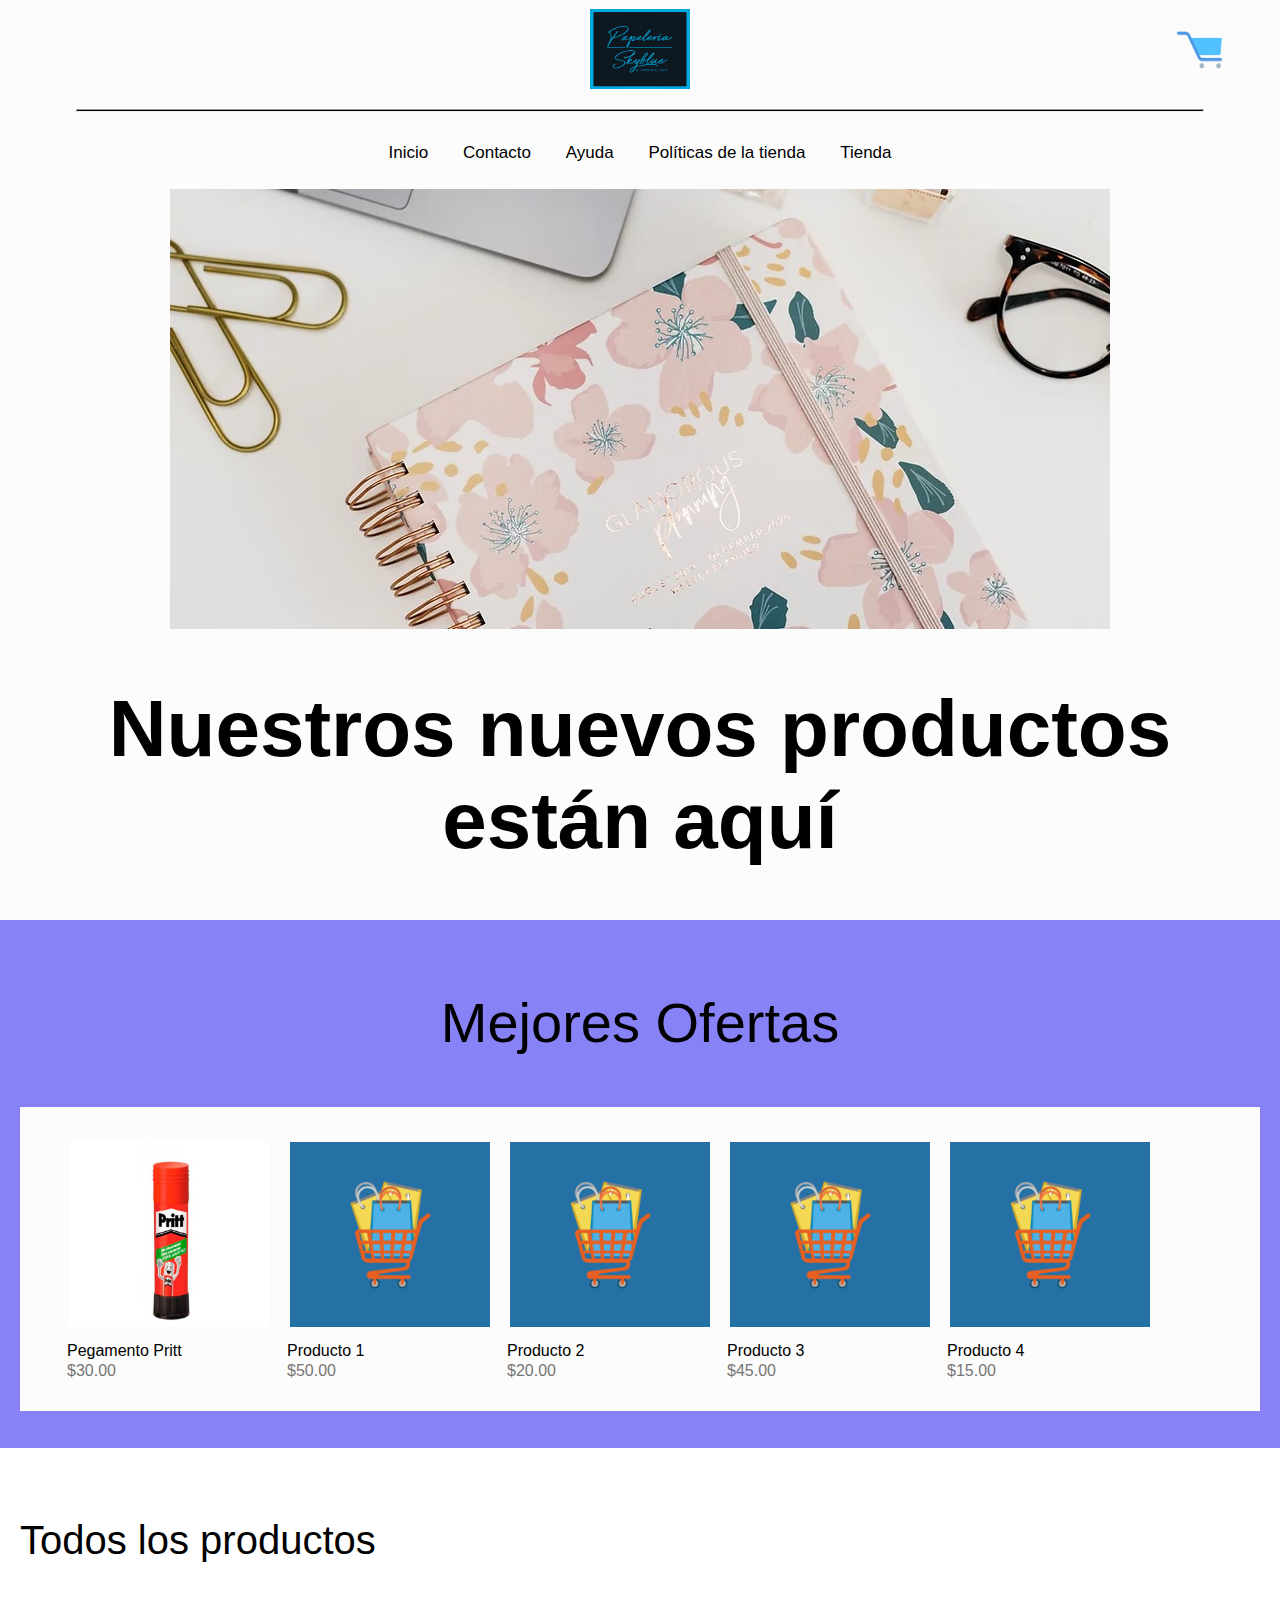
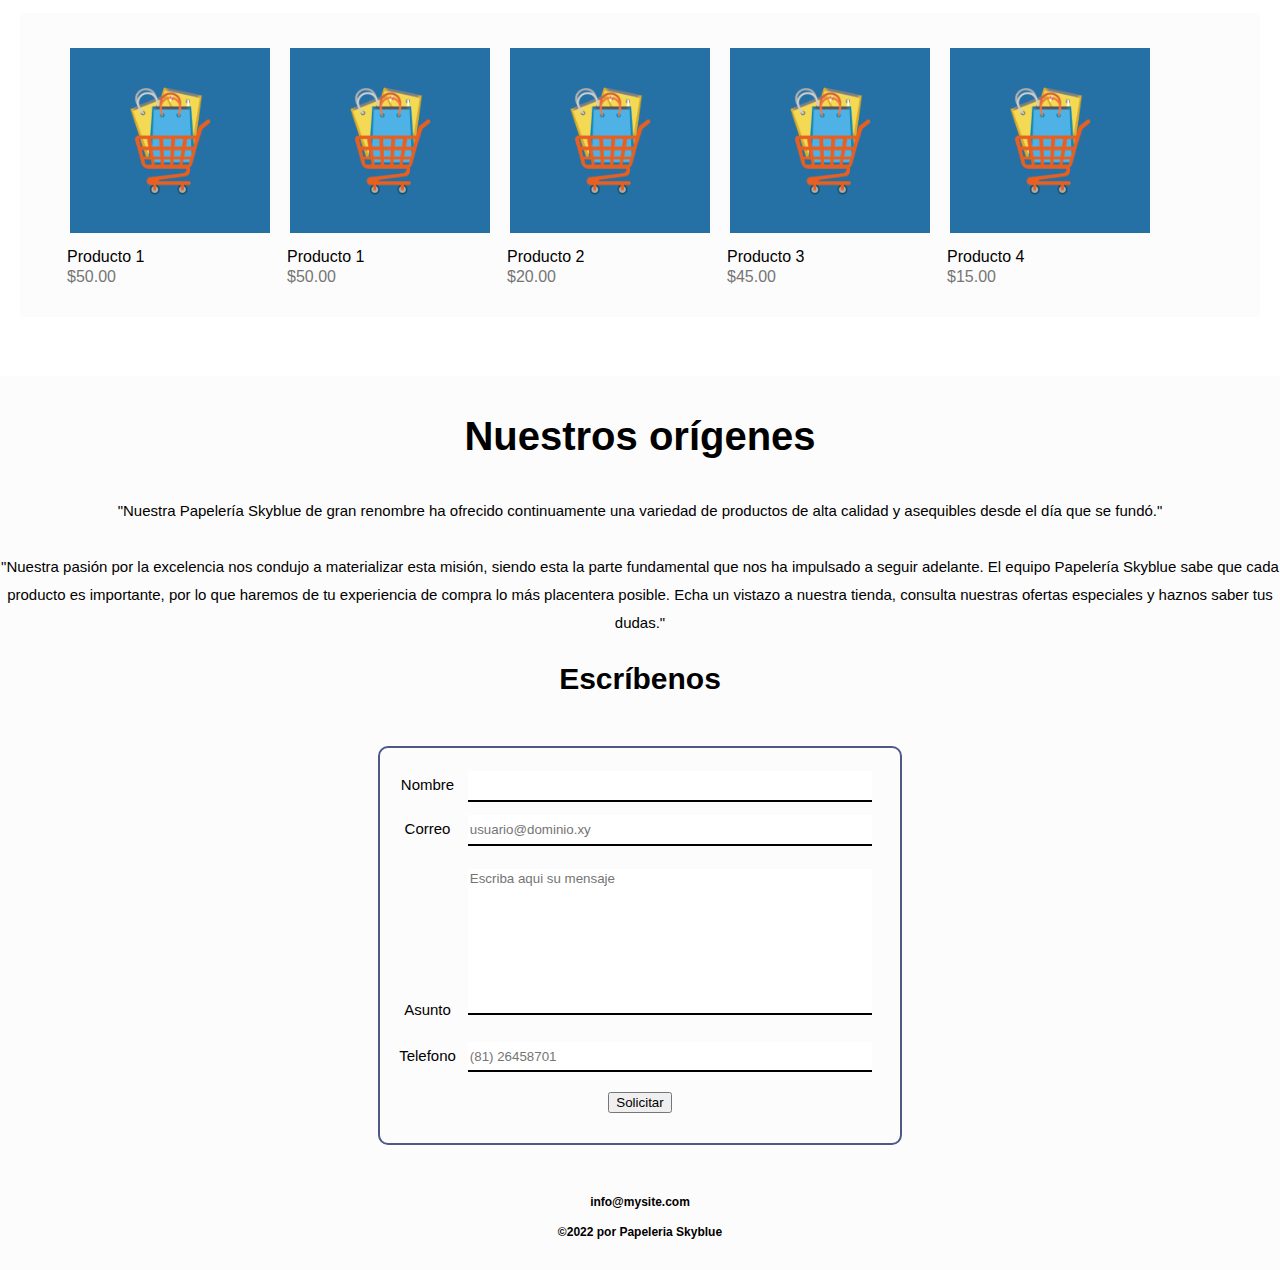
==== Evidencia1/evidencia1.html @ 758c84f1 "prueba articulos" ====
<!DOCTYPE html>
<html lang="en">

<head>
    <meta charset="UTF-8">
    <meta http-equiv="X-UA-Compatible" content="IE=edge">
    <meta name="viewport" content="width=device-width, initial-scale=1.0">
    <title>Inicio | Papelería Skyblue</title>
    <link rel="stylesheet" href="detalles.css">
    <link rel="stylesheet" href="contacto.css">
    <link rel="stylesheet" href="https://cdnjs.cloudflare.com/ajax/libs/font-awesome/4.7.0/css/font-awesome.min.css">
</head>

<body>
    <header id="encabezado">

        <div class="logo">
            <div class="carrito_Item">

            </div>
            <div class="carrito_Item">
                <a href="evidencia1.html">
                    <img class="log" src="images/logo-Papeleria4.jpg" style="width: 100px;
                    height: 80px;
                    object-fit: contain;
                    object-position: center center;" alt="logo">
                </a>
            </div>

            <div class="carrito_Item" style="height: 60px; width: 50px;">
                <img src="images/carrito-de-compras.png" width="45" height="51.83" alt="compra">
            </div>
        </div>

        <div class="division">
            <hr>
        </div>

        <div class="nave_1" id="myTopnav">
            <a href="evidencia1.html">Inicio</a>
            <a href="contacto.html">Contacto</a>
            <a href="#Ayuda">Ayuda</a>
            <a href="#Politicas">Políticas de la tienda</a>
            <a href="#Tienda">Tienda</a>
            <a href="javascript:void(0);" class="icon" onclick="myFunction()"><i class="fa fa-bars"></i></a>
        </div>
        <script>
            function myFunction() {
                var x = document.getElementById("myTopnav");
                if (x.className === "nave_1") {
                    x.className += " responsive";
                } else {
                    x.className = "nave_1"
                }
            }
        </script>
    </header>

    <div class="bienvenida">
        <img src="images/bienvenida.jpg">
    </div>
    <article>
        <div class="bienvenidatext">
            <h1>Nuestros nuevos productos están aquí</h1>
        </div>
    </article>

    <div class="cartas-carrusel">
        <div class="titulo-best-seller">
            <h2 class="font_0" style="font-size: 56px; text-align: center;">
                <span style="font-size: 56px;"> Mejores Ofertas</span>
            </h2>
        </div>
        <section class="slider">
            <div class="contenedor">
                <ul id="autoWidth" class="cs-hidden">
                    <li class="item-a">
                        <div class="box">
                            <div class="slide-img">
                                <a href="#">
                                    <img src="images/Imagen-prueba1.jpg" alt="1">
                                </a>
                            </div>

                            <div class="detalles-box">
                                <a href="#">
                                    <div class="tipo">
                                        <span>
                                            Pegamento Pritt
                                        </span>
                                    </div>
                                    <div class="precio">$30.00</div>
                                </a>
                            </div>
                        </div>
                    </li>
                    <li class="item-b">
                        <div class="box">
                            <div class="slide-img">
                                <a href="#">
                                    <img src="images/Imagen-prueba.jpg" alt="1">
                                </a>
                            </div>

                            <div class="detalles-box">
                                <a href="#">
                                    <div class="tipo">
                                        <span>
                                            Producto 1
                                        </span>
                                    </div>
                                    <div class="precio">$50.00</div>
                                </a>
                            </div>
                        </div>
                    </li>
                    <li class="item-c">
                        <div class="box">
                            <div class="slide-img">
                                <a href="#">
                                    <img src="images/Imagen-prueba.jpg" alt="2">
                                </a>
                            </div>

                            <div class="detalles-box">
                                <a href="#">
                                    <div class="tipo">
                                        <span>
                                            Producto 2
                                        </span>
                                    </div>
                                    <div class="precio">$20.00</div>
                                </a>
                            </div>
                        </div>
                    </li>
                    <li class="item-d">
                        <div class="box">
                            <div class="slide-img">
                                <a href="#">
                                    <img src="images/Imagen-prueba.jpg" alt="3">
                                </a>
                            </div>

                            <div class="detalles-box">
                                <a href="#">
                                    <div class="tipo">
                                        <span>
                                            Producto 3
                                        </span>
                                    </div>
                                    <div class="precio">$45.00</div>
                                </a>
                            </div>
                        </div>
                    </li>
                    <li class="item-f">
                        <div class="box">
                            <div class="slide-img">
                                <a href="#">
                                    <img src="images/Imagen-prueba.jpg" alt="4">
                                </a>
                            </div>

                            <div class="detalles-box">
                                <a href="#">
                                    <div class="tipo">
                                        <span>
                                            Producto 4
                                        </span>
                                    </div>
                                    <div class="precio">$15.00</div>
                                </a>
                            </div>
                        </div>
                    </li>
                </ul>
            </div>
        </section>
    </div>

    <div class="cartas-carrusel2">
        <div class="todos-productos">
            <h5 class="font_0" style="font-size: 40px; text-align: left;">
                <span style="font-size: 40px;"> Todos los productos</span>
            </h5>
        </div>
        <section class="slider">
            <div class="contenedor">
                <ul id="autoWidth" class="cs-hidden">
                    <li class="item-a">
                        <div class="box">
                            <div class="slide-img">
                                <a href="#">
                                    <img src="images/Imagen-prueba.jpg" alt="1">
                                </a>
                            </div>

                            <div class="detalles-box">
                                <a href="#">
                                    <div class="tipo">
                                        <span>
                                            Producto 1
                                        </span>
                                    </div>
                                    <div class="precio">$50.00</div>
                                </a>
                            </div>
                        </div>
                    </li>
                    <li class="item-b">
                        <div class="box">
                            <div class="slide-img">
                                <a href="#">
                                    <img src="images/Imagen-prueba.jpg" alt="1">
                                </a>
                            </div>

                            <div class="detalles-box">
                                <a href="#">
                                    <div class="tipo">
                                        <span>
                                            Producto 1
                                        </span>
                                    </div>
                                    <div class="precio">$50.00</div>
                                </a>
                            </div>
                        </div>
                    </li>
                    <li class="item-c">
                        <div class="box">
                            <div class="slide-img">
                                <a href="#">
                                    <img src="images/Imagen-prueba.jpg" alt="2">
                                </a>
                            </div>

                            <div class="detalles-box">
                                <a href="#">
                                    <div class="tipo">
                                        <span>
                                            Producto 2
                                        </span>
                                    </div>
                                    <div class="precio">$20.00</div>
                                </a>
                            </div>
                        </div>
                    </li>
                    <li class="item-d">
                        <div class="box">
                            <div class="slide-img">
                                <a href="#">
                                    <img src="images/Imagen-prueba.jpg" alt="3">
                                </a>
                            </div>

                            <div class="detalles-box">
                                <a href="#">
                                    <div class="tipo">
                                        <span>
                                            Producto 3
                                        </span>
                                    </div>
                                    <div class="precio">$45.00</div>
                                </a>
                            </div>
                        </div>
                    </li>
                    <li class="item-f">
                        <div class="box">
                            <div class="slide-img">
                                <a href="#">
                                    <img src="images/Imagen-prueba.jpg" alt="4">
                                </a>
                            </div>

                            <div class="detalles-box">
                                <a href="#">
                                    <div class="tipo">
                                        <span>
                                            Producto 4
                                        </span>
                                    </div>
                                    <div class="precio">$15.00</div>
                                </a>
                            </div>
                        </div>
                    </li>
                </ul>
            </div>
        </section>
    </div>





    <h2 class="font_4" style="text-align:center; line-height:1.35em; font-size:40px;">
        <span class="color_15">Nuestros orígenes</span>
    </h2>

    <p class="font_9" style="text-align:center; line-height:1.875em; font-size:15px;">
        <span class="color_15">
            "Nuestra Papelería Skyblue de gran renombre ha ofrecido continuamente una variedad de productos de alta calidad y asequibles desde el día que se fundó."
            <br>
            <br>
            "Nuestra pasión por la excelencia nos condujo a materializar esta misión, siendo esta la parte fundamental que nos ha impulsado a seguir adelante. El equipo Papelería Skyblue sabe que cada producto es importante, por lo que haremos de tu experiencia de compra lo más placentera posible. Echa un vistazo a nuestra tienda, consulta nuestras ofertas especiales y haznos saber tus dudas."
        </span>
    </p>

    
    
    
    
    <h2 class="sobrenombre">Escríbenos</h2>


    <form class="form">
    
        <div>
            <label for="nombre">Nombre</label>
            <input type="text" name="nombre" id="nombre" required class="form_input">
        </div>
        <div>
            <label for="email">Correo</label>
            <input type="email" name="mail" id="mail" placeholder="usuario@dominio.xy" required class="form_input">
        </div>
        <div class="textarea">
            <label for="asunto">Asunto</label>
            <textarea class="form_input"  placeholder="Escriba aqui su mensaje" maxlength="200"></textarea >
        </div>
        <div>
            <label for="telefono">Telefono</label>     
            <input type="telefono" placeholder="(81) 26458701" class="form_input">           
        </div>
        <input type="submit" value="Solicitar" >

    </form>

    <footer>
        <div class="correo">
            <h4>info@mysite.com</h4>
        </div>
        <div class="derechos">
            <h4> &copy2022 por Papeleria Skyblue</h4>
        </div>
    </footer>

</body>
</html>
---- Evidencia1/detalles.css ----
body {
    font-size: 10px;
    font-family: Arial, Helvetica, sans-serif;

    margin: 0;
    padding: 0;
    background-color: #fdfcfc;
}

/* .logo hace que la imagen del logo de la empresa y que la imagen del carrito de compras se
posicionen de manera correcta en el centro y a la izquierda del menú */

.logo {
    display: grid;
    grid-template-columns: auto auto auto;
    justify-content: space-between;

    padding: 29px;
    margin-top: -31px;
    margin-bottom: -27px;
}

/* ajusta el tamaño para la apariencia del carrito*/
.carrito_Item {
    border: solid 2px transparent;
    min-width: 100px;
    min-height: 100px;
    max-width: 100px;
    max-height: 100px;

    display: flex;
    justify-content: center;
    align-items: center;
}

/* regula el tamaño del hr y su color*/
hr {
    height: 1px;
    width: 88%;
    background-color: black;

}

/* Alinea el menú para que esté centrada*/
.nave_1 {
    text-align: center;
    padding: 12px;
}

nav {
    height: 10px;
    text-align: center;
}

nav ul {
    list-style: none;
    display: inline-block;
    padding: 18px;
}

ul {
    list-style: none;
}

li {
    float: left;
    font-size: 16px;
}

.nave_1 {
    overflow: hidden;
}

.nave_1 a {
    display: inline-block;
    padding: 14px 16px;
    color: #000000;
    text-decoration: none;
    font-size: 17px;
    text-align: center;
}

/*Evita que el icono de menú se visualice*/
.nave_1 .icon {
    display: none;
}

/*Ayuda a que cuando llega a un determinado ancho de página, desaparezca todo lo del menú menos "Inicio" y aparezca
las barras del menú*/
@media screen and (max-width: 600px) {
    .nave_1 a:not(:first-child) {
        display: none;
    }

    .nave_1 a.icon {
        float: right;
        display: block;
    }
}

/*Esto hace lo contrario, evita que desaparezca todo el menú y solo se visualice las barras del menú desplegable*/
@media screen and (max-width: 600px) {
    .nave_1.responsive {
        position: relative;
    }

    .nave_1.responsive .icon {
        position: absolute;
        right: 0;
        top: 0;
    }

    .nave_1.responsive a {
        float: none;
        display: block;
        text-align: left;
    }
}

/*Permite que la imagen de bienvendia se centre de manera correcta */
.bienvenida {
    display: flex;
    justify-content: center;
}

/*Alinea el texto de bienvenida en el centro a su vez cambia el tamaño de este*/
.bienvenidatext {
    text-align: center;
    font-size: 40px;
}

/* Slider o carrusel del cartas para el Best Sellers */

.cartas-carrusel {
    background-color: rgb(135,130,246);
    padding: 20px;
    height: 30.5rem;
}

.cartas-carrusel2 {
    background-color: rgb(255, 255, 255);
    padding: 20px;
    height: 30.5rem;
}

.titulo-best-seller {
    height: auto;
}

.titulo-best-seller {
    width: 850px;
    height: 67px;
}

.todos-productos {
    margin: 50px 0px 50px;
}

.titulo-best-seller {
    position: relative;
    margin: 50px 0px 50px calc((100% - 980px) * 0.5);
    left: 65px;
    grid-area: 1 / 1 / 2 / 2;
    justify-self: start;
    align-self: start;
}

.titulo-best-seller {
    word-wrap: break-word;
    overflow-wrap: break-word;
    text-align: start;
    pointer-events: none;
    min-height: var(--min-height);
    min-width: var(--min-width);
}

.font_0 {
    margin: 0;
}

.font_0 {
    font: var(--font_0);
    color: rgb(var(--color_15));
    letter-spacing: 0em;
}

.slider {
    background-color: #fdfcfc;
    height: 19rem;
}

#autoWidth {
    display: -webkit-inline-box;
}

.box a {
    text-decoration: none;
}

.box{
    margin: auto;
    width: 220px;
    height: 300px;
    overflow: hidden;
}

.slide-img {
    height: auto;
    margin: 10px;
    margin-top: 25px;
}

.slide-img img{
    width: 100%;
    height: 185px;
    object-fit: cover;
}

.detalles-box {
    width: 100%;
    display: block;
    justify-content: left;
    align-items: center;
    padding: 0px 7px;
}

.tipo {
    font: normal normal normal 16px/20px avenir-lt-w01_35-light1475496,avenir-lt-w05_35-light,sans-serif;
    color: #000000;
}

.precio {
    --gallery_priceColor: #757575;
    --gallery_priceFontStyle: normal normal normal 13px/1.75em questrial,sans-serif;
    font: normal normal normal 16px/20px avenir-lt-w01_35-light1475496,avenir-lt-w05_35-light,sans-serif;
    color: #757575;
}
---- Evidencia1/contacto.css ----
body {
    margin: 0;
    padding: 0;
    font-size: 10px;
    font-family: Arial,Helvetica,sans-serif;


}

/* .logo hace que la imagen del logo de la empresa y que la imagen del carrito de compras se
posicionen de manera correcta en el centro y a la izquierda del menú */

.logo {
    display: grid;
    grid-template-columns: auto auto auto;
    justify-content: space-between;
    
    padding: 29px;
    margin-top: -31px;
    margin-bottom: -27px;
}

/* ajusta el tamaño para la apariencia del carrito*/
.carrito_Item{
    border: solid 2px transparent;
    min-width: 100px;
    min-height: 100px;
    max-width: 100px;
    max-height: 100px;

    display: flex;
    justify-content: center;
    align-items: center;
}
/* regula el tamaño del hr y su color*/
hr {
    height: 1px;
    width: 88%;
    background-color: black;

}

/* Alinea el menú para que esté centrada*/
.nave_1 {
    text-align: center;
    padding: 12px;
}

nav {
    height: 10px;
    text-align: center;
}

nav ul{
        list-style: none;
        display: inline-block;
        padding:18px;
     }

ul {
    list-style: none;
}

li {
    float: left;
    font-size: 16px;
}

.nave_1 {
    overflow: hidden;
}

.nave_1 a {
    display: inline-block;
    padding: 14px 16px;
    color: #000000;
    text-decoration: none;
    font-size: 17px;
    text-align: center;
}

/*Evita que el icono de menú se visualice*/
.nave_1 .icon {
    display: none;
}

/*Ayuda a que cuando llega a un determinado ancho de página, desaparezca todo lo del menú menos "Inicio" y aparezca
las barras del menú*/
@media screen and (max-width: 600px) {
    .nave_1 a:not(:first-child) {display: none;}
    .nave_1 a.icon {
        float: right;
        display: block;
    }
}

/*Esto hace lo contrario, evita que desaparezca todo el menú y solo se visualice las barras del menú desplegable*/
@media  screen and (max-width: 600px) {
    .nave_1.responsive {position: relative;}
    .nave_1.responsive .icon {
        position: absolute;
        right: 0;
        top: 0;
    }
    .nave_1.responsive a{
        float: none;
        display: block;
        text-align: left;
    }
}

/* Sobrenombre (ESCRIBENOS)*/

.sobrenombre{
    text-align: center;
    font-size: 30px;
}




/* FORMULARIO */


form {
    margin: 50px auto;
    max-width: 500px;
    padding: 1em;
    border: 2px solid rgb(79, 88, 136);
    border-radius: 1em;

  }








label {
    font-size: 1.5em;
    display: inline-block;
    padding: 0;
    width: 15%;
    text-align: center;
    
}

.form_input{
    margin-top: 1em;
    height: 2em;
    border: none;
    border-bottom: #000000 2px solid;
    width: 80%;
}

.textarea{
    margin: 1em auto;

   
}


.textarea textarea{
    resize: none;
    min-height: 140px;  
    font-family: 'Roboto', sans-serif;
}



input[type=submit]{

    margin: 20px auto;
    display: block;

}

input[type=submit]:hover{

    background: #1a1557;
    outline: #1a1557 1px solid;
    color: white;
    

}



footer div{
    text-align: center;
    font-size: 1.2em;

}
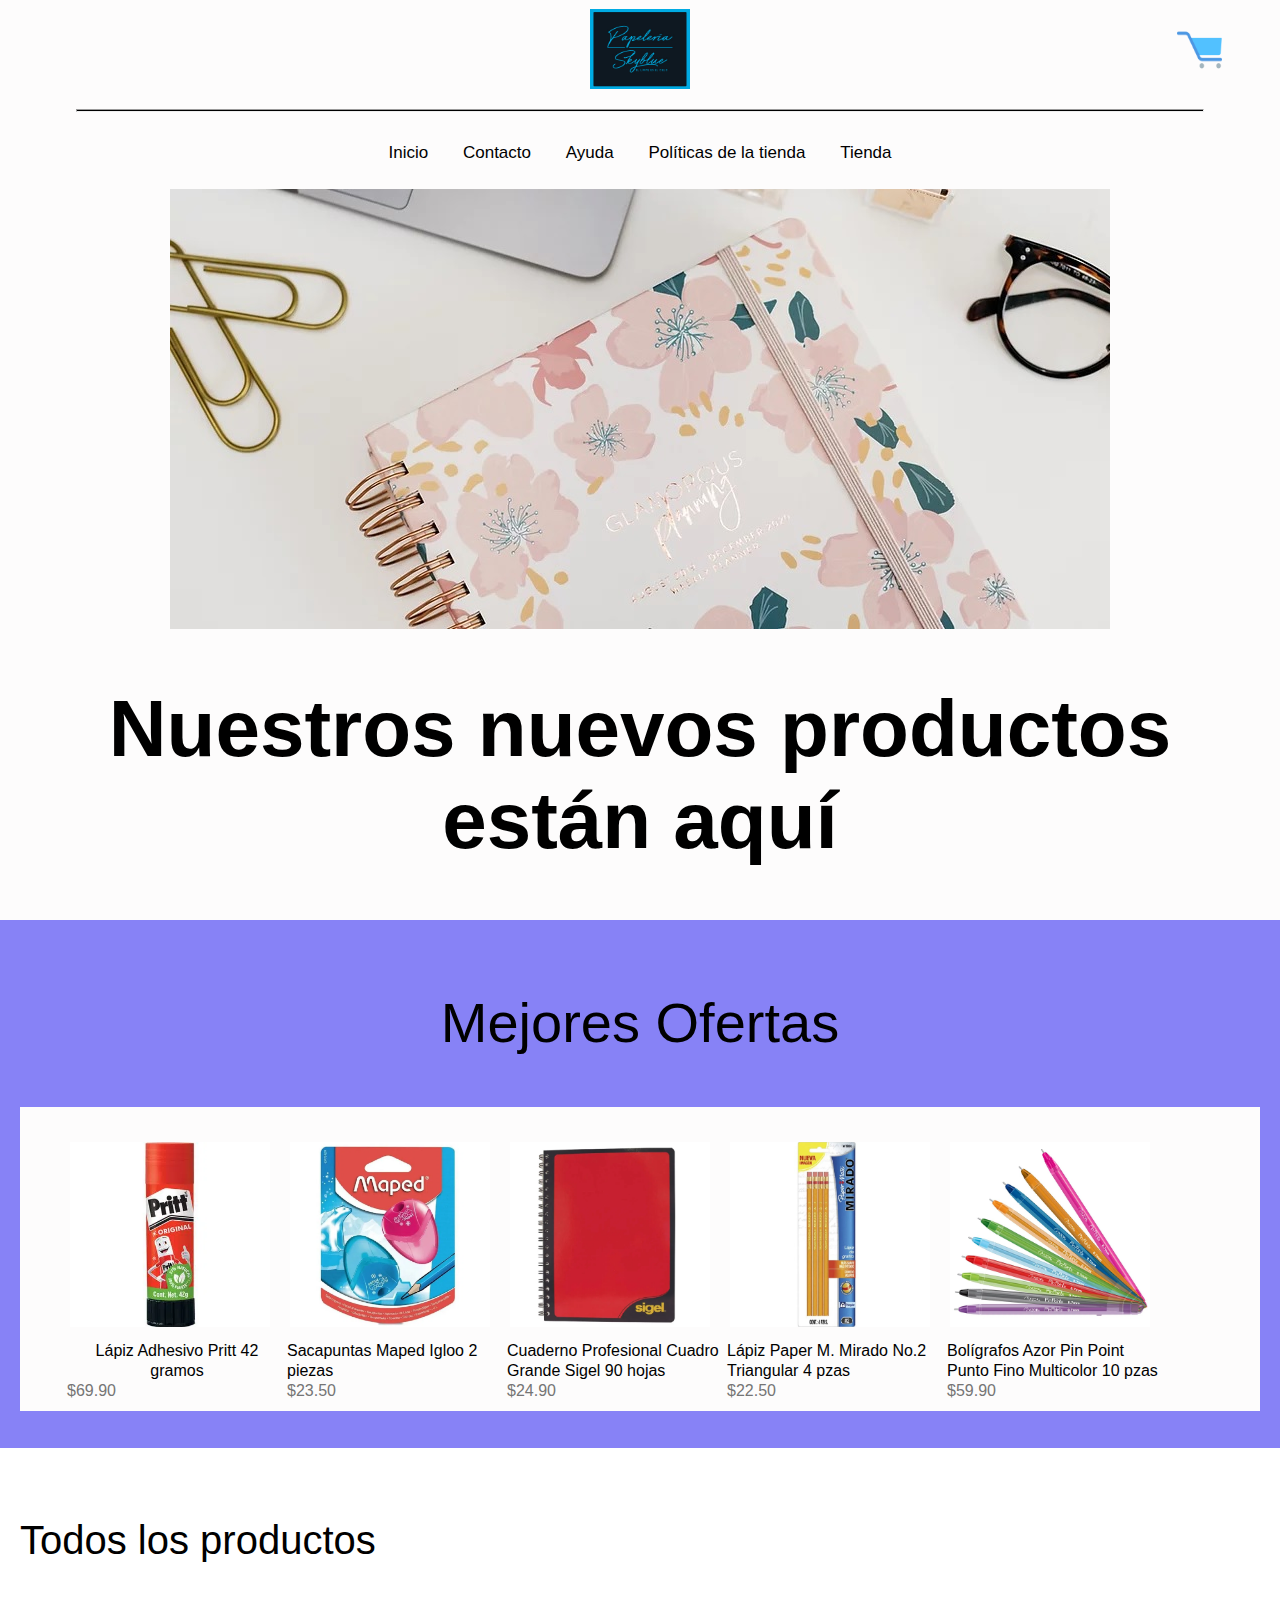
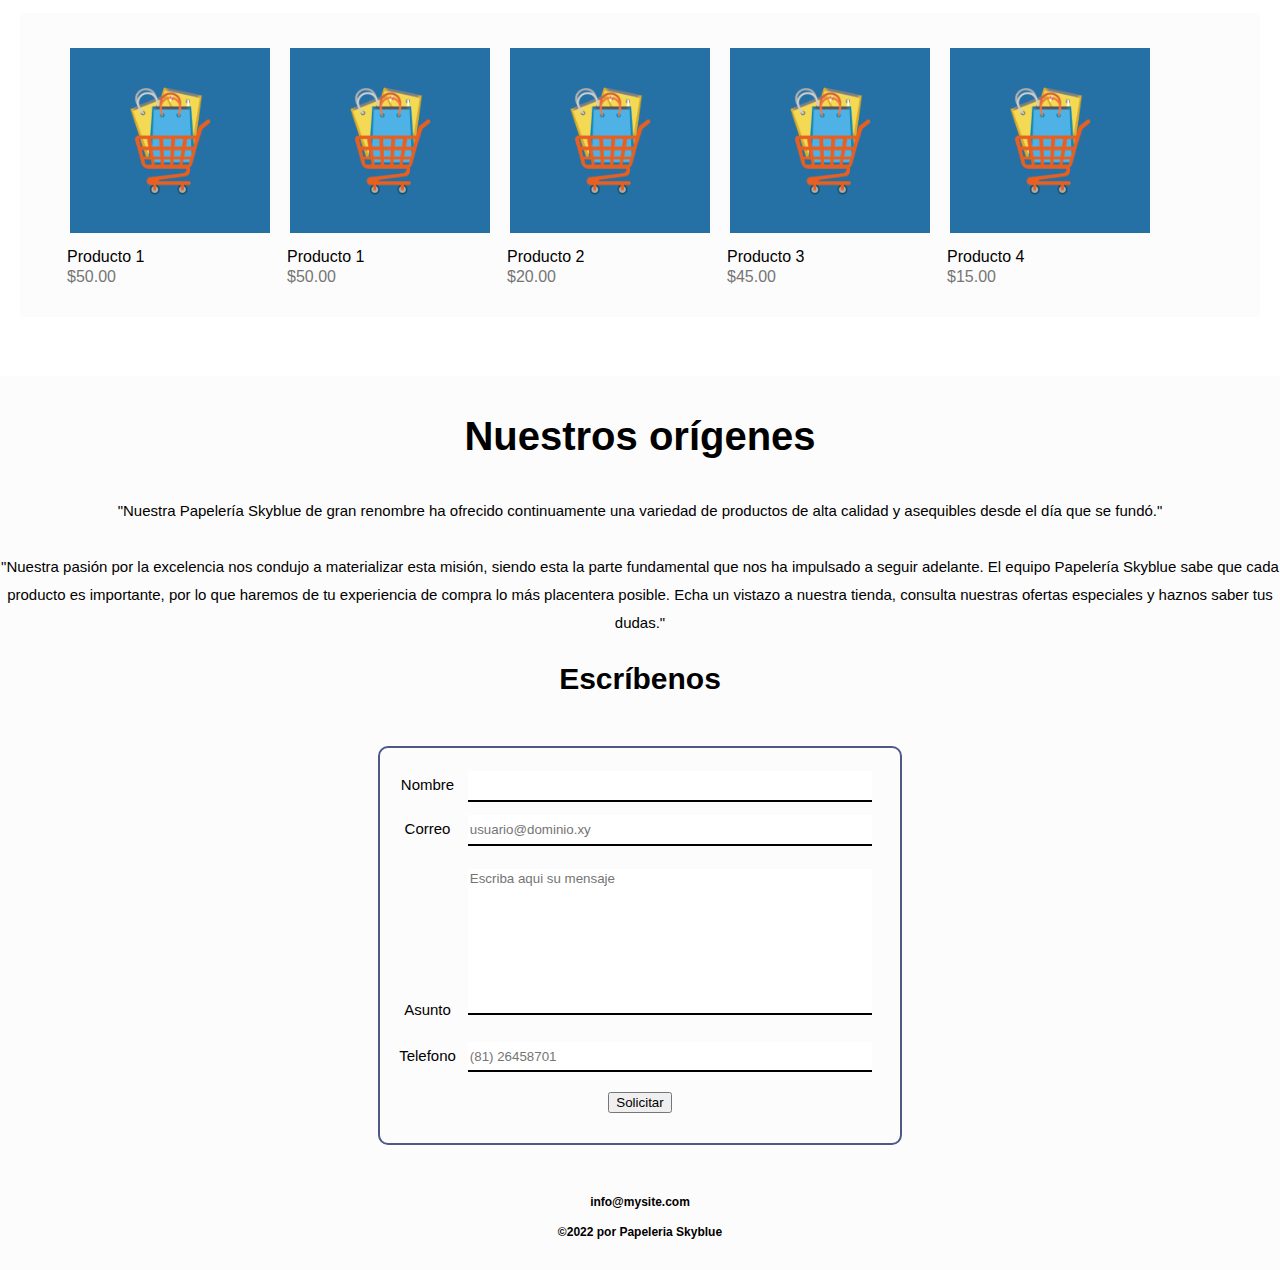
==== commit 69827702: "Insertacion de productos" ====
--- a/Evidencia1/evidencia1.html
+++ b/Evidencia1/evidencia1.html
@@ -86,10 +86,12 @@
                                 <a href="#">
                                     <div class="tipo">
                                         <span>
-                                            Pegamento Pritt
-                                        </span>
-                                    </div>
-                                    <div class="precio">$30.00</div>
+                                            <center>
+                                                Lápiz Adhesivo Pritt 42 gramos
+                                            </center>
+                                        </span>
+                                    </div>
+                                    <div class="precio">$69.90</div>
                                 </a>
                             </div>
                         </div>
@@ -98,18 +100,18 @@
                         <div class="box">
                             <div class="slide-img">
                                 <a href="#">
-                                    <img src="images/Imagen-prueba.jpg" alt="1">
-                                </a>
-                            </div>
-
-                            <div class="detalles-box">
-                                <a href="#">
-                                    <div class="tipo">
-                                        <span>
-                                            Producto 1
-                                        </span>
-                                    </div>
-                                    <div class="precio">$50.00</div>
+                                    <img src="images/Imagen-prueba2.jpg" alt="1">
+                                </a>
+                            </div>
+
+                            <div class="detalles-box">
+                                <a href="#">
+                                    <div class="tipo">
+                                        <span>
+                                            Sacapuntas Maped Igloo 2 piezas 
+                                        </span>
+                                    </div>
+                                    <div class="precio">$23.50</div>
                                 </a>
                             </div>
                         </div>
@@ -118,18 +120,18 @@
                         <div class="box">
                             <div class="slide-img">
                                 <a href="#">
-                                    <img src="images/Imagen-prueba.jpg" alt="2">
-                                </a>
-                            </div>
-
-                            <div class="detalles-box">
-                                <a href="#">
-                                    <div class="tipo">
-                                        <span>
-                                            Producto 2
-                                        </span>
-                                    </div>
-                                    <div class="precio">$20.00</div>
+                                    <img src="images/Imagen-prueba3.jpg" alt="2">
+                                </a>
+                            </div>
+
+                            <div class="detalles-box">
+                                <a href="#">
+                                    <div class="tipo">
+                                        <span>
+                                            Cuaderno Profesional Cuadro Grande Sigel 90 hojas
+                                        </span>
+                                    </div>
+                                    <div class="precio">$24.90</div>
                                 </a>
                             </div>
                         </div>
@@ -138,18 +140,18 @@
                         <div class="box">
                             <div class="slide-img">
                                 <a href="#">
-                                    <img src="images/Imagen-prueba.jpg" alt="3">
-                                </a>
-                            </div>
-
-                            <div class="detalles-box">
-                                <a href="#">
-                                    <div class="tipo">
-                                        <span>
-                                            Producto 3
-                                        </span>
-                                    </div>
-                                    <div class="precio">$45.00</div>
+                                    <img src="images/Imagen-prueba4.jpg" alt="3">
+                                </a>
+                            </div>
+
+                            <div class="detalles-box">
+                                <a href="#">
+                                    <div class="tipo">
+                                        <span>
+                                            Lápiz Paper M. Mirado No.2 Triangular 4 pzas
+                                        </span>
+                                    </div>
+                                    <div class="precio">$22.50</div>
                                 </a>
                             </div>
                         </div>
@@ -158,18 +160,18 @@
                         <div class="box">
                             <div class="slide-img">
                                 <a href="#">
-                                    <img src="images/Imagen-prueba.jpg" alt="4">
-                                </a>
-                            </div>
-
-                            <div class="detalles-box">
-                                <a href="#">
-                                    <div class="tipo">
-                                        <span>
-                                            Producto 4
-                                        </span>
-                                    </div>
-                                    <div class="precio">$15.00</div>
+                                    <img src="images/Imagen-prueba5.jpg" alt="4">
+                                </a>
+                            </div>
+
+                            <div class="detalles-box">
+                                <a href="#">
+                                    <div class="tipo">
+                                        <span>
+                                            Bolígrafos Azor Pin Point Punto Fino Multicolor 10 pzas
+                                        </span>
+                                    </div>
+                                    <div class="precio">$59.90</div>
                                 </a>
                             </div>
                         </div>
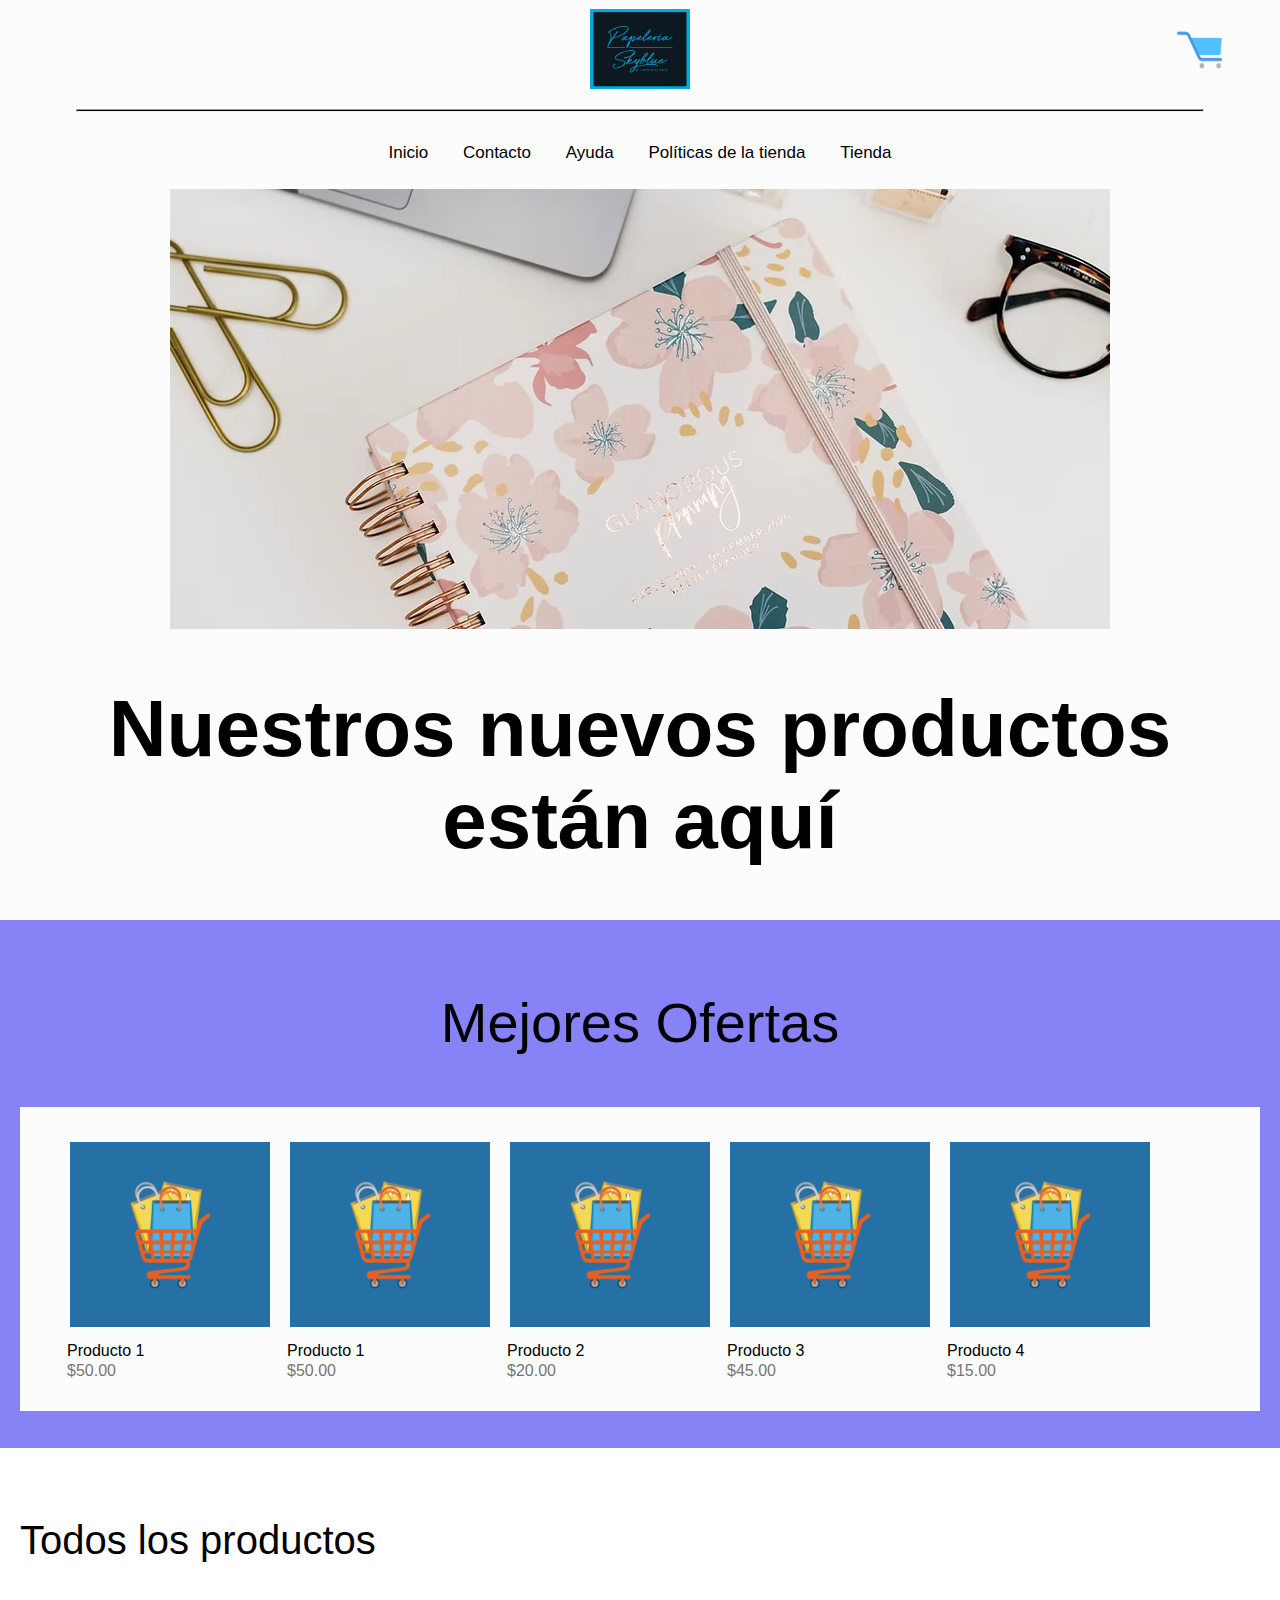
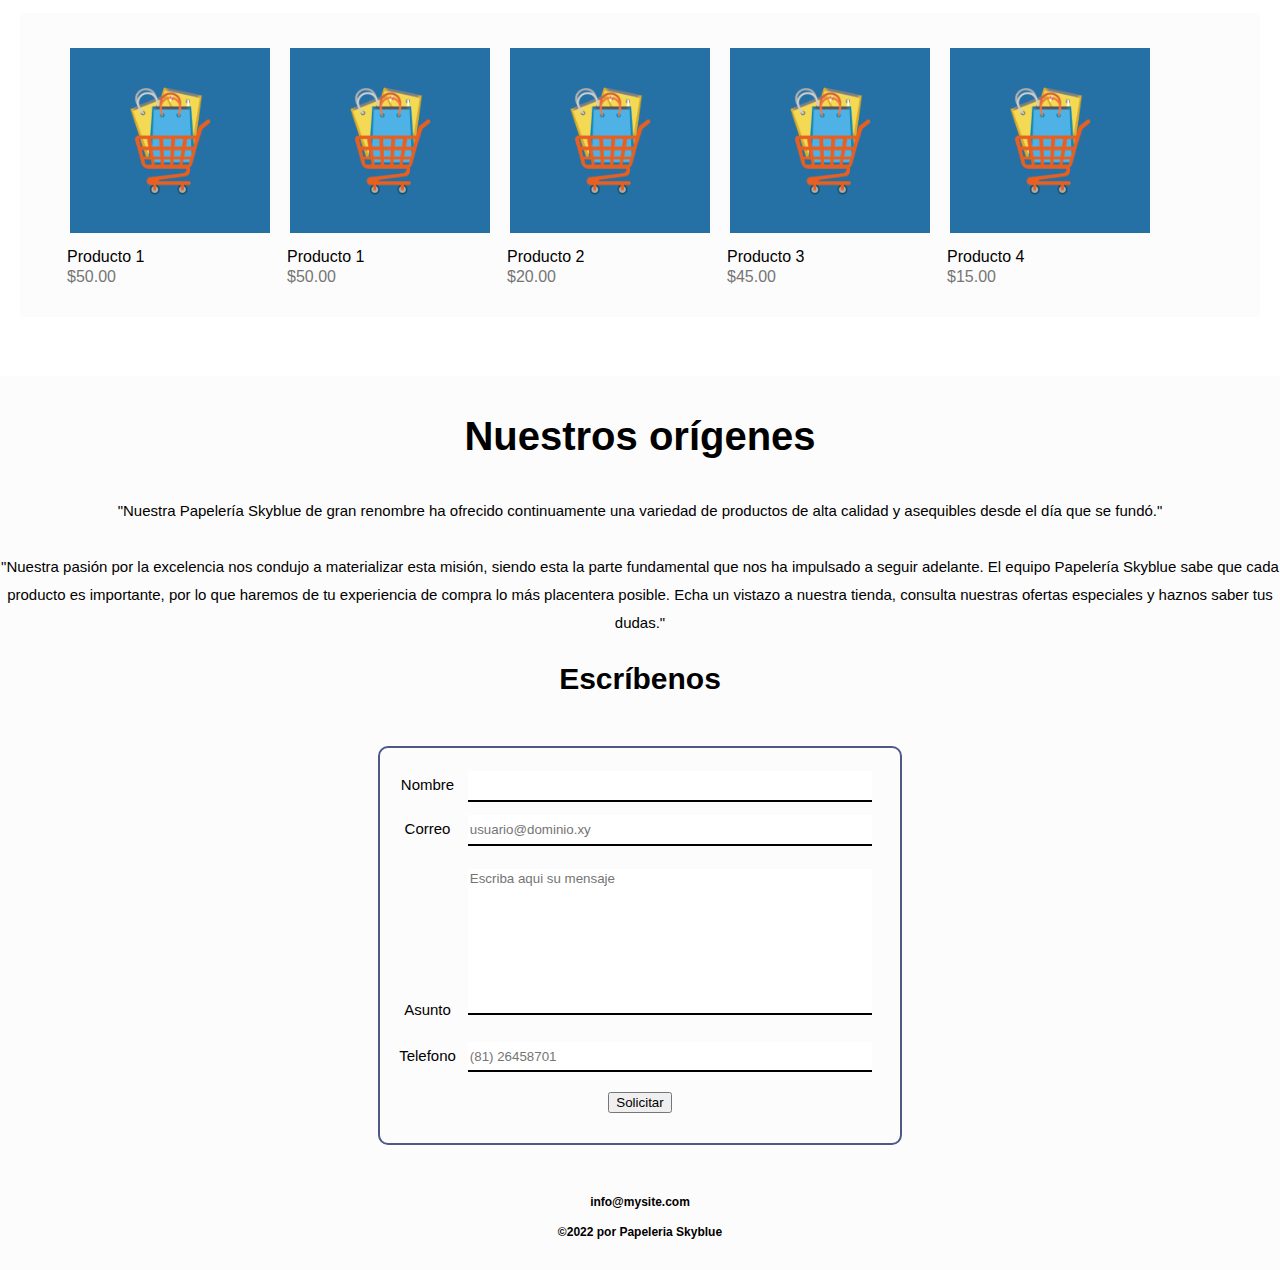
==== commit 497a0fa3: "Se agrego clase container a nuestros origenes" ====
--- a/Evidencia1/evidencia1.html
+++ b/Evidencia1/evidencia1.html
@@ -9,6 +9,8 @@
     <link rel="stylesheet" href="detalles.css">
     <link rel="stylesheet" href="contacto.css">
     <link rel="stylesheet" href="https://cdnjs.cloudflare.com/ajax/libs/font-awesome/4.7.0/css/font-awesome.min.css">
+    <link href="https://cdn.jsdelivr.net/npm/bootstrap@5.0.2/dist/css/bootstrap.min.css" rel="stylesheet" integrity="sha384-EVSTQN3/azprG1Anm3QDgpJLIm9Nao0Yz1ztcQTwFspd3yD65VohhpuuCOmLASjC" crossorigin="anonymous">
+
 </head>
 
 <body>
@@ -78,20 +80,18 @@
                         <div class="box">
                             <div class="slide-img">
                                 <a href="#">
-                                    <img src="images/Imagen-prueba1.jpg" alt="1">
-                                </a>
-                            </div>
-
-                            <div class="detalles-box">
-                                <a href="#">
-                                    <div class="tipo">
-                                        <span>
-                                            <center>
-                                                Lápiz Adhesivo Pritt 42 gramos
-                                            </center>
-                                        </span>
-                                    </div>
-                                    <div class="precio">$69.90</div>
+                                    <img src="images/Imagen-prueba.jpg" alt="1">
+                                </a>
+                            </div>
+
+                            <div class="detalles-box">
+                                <a href="#">
+                                    <div class="tipo">
+                                        <span>
+                                            Producto 1
+                                        </span>
+                                    </div>
+                                    <div class="precio">$50.00</div>
                                 </a>
                             </div>
                         </div>
@@ -100,18 +100,18 @@
                         <div class="box">
                             <div class="slide-img">
                                 <a href="#">
-                                    <img src="images/Imagen-prueba2.jpg" alt="1">
-                                </a>
-                            </div>
-
-                            <div class="detalles-box">
-                                <a href="#">
-                                    <div class="tipo">
-                                        <span>
-                                            Sacapuntas Maped Igloo 2 piezas 
-                                        </span>
-                                    </div>
-                                    <div class="precio">$23.50</div>
+                                    <img src="images/Imagen-prueba.jpg" alt="1">
+                                </a>
+                            </div>
+
+                            <div class="detalles-box">
+                                <a href="#">
+                                    <div class="tipo">
+                                        <span>
+                                            Producto 1
+                                        </span>
+                                    </div>
+                                    <div class="precio">$50.00</div>
                                 </a>
                             </div>
                         </div>
@@ -120,18 +120,18 @@
                         <div class="box">
                             <div class="slide-img">
                                 <a href="#">
-                                    <img src="images/Imagen-prueba3.jpg" alt="2">
-                                </a>
-                            </div>
-
-                            <div class="detalles-box">
-                                <a href="#">
-                                    <div class="tipo">
-                                        <span>
-                                            Cuaderno Profesional Cuadro Grande Sigel 90 hojas
-                                        </span>
-                                    </div>
-                                    <div class="precio">$24.90</div>
+                                    <img src="images/Imagen-prueba.jpg" alt="2">
+                                </a>
+                            </div>
+
+                            <div class="detalles-box">
+                                <a href="#">
+                                    <div class="tipo">
+                                        <span>
+                                            Producto 2
+                                        </span>
+                                    </div>
+                                    <div class="precio">$20.00</div>
                                 </a>
                             </div>
                         </div>
@@ -140,18 +140,18 @@
                         <div class="box">
                             <div class="slide-img">
                                 <a href="#">
-                                    <img src="images/Imagen-prueba4.jpg" alt="3">
-                                </a>
-                            </div>
-
-                            <div class="detalles-box">
-                                <a href="#">
-                                    <div class="tipo">
-                                        <span>
-                                            Lápiz Paper M. Mirado No.2 Triangular 4 pzas
-                                        </span>
-                                    </div>
-                                    <div class="precio">$22.50</div>
+                                    <img src="images/Imagen-prueba.jpg" alt="3">
+                                </a>
+                            </div>
+
+                            <div class="detalles-box">
+                                <a href="#">
+                                    <div class="tipo">
+                                        <span>
+                                            Producto 3
+                                        </span>
+                                    </div>
+                                    <div class="precio">$45.00</div>
                                 </a>
                             </div>
                         </div>
@@ -160,18 +160,18 @@
                         <div class="box">
                             <div class="slide-img">
                                 <a href="#">
-                                    <img src="images/Imagen-prueba5.jpg" alt="4">
-                                </a>
-                            </div>
-
-                            <div class="detalles-box">
-                                <a href="#">
-                                    <div class="tipo">
-                                        <span>
-                                            Bolígrafos Azor Pin Point Punto Fino Multicolor 10 pzas
-                                        </span>
-                                    </div>
-                                    <div class="precio">$59.90</div>
+                                    <img src="images/Imagen-prueba.jpg" alt="4">
+                                </a>
+                            </div>
+
+                            <div class="detalles-box">
+                                <a href="#">
+                                    <div class="tipo">
+                                        <span>
+                                            Producto 4
+                                        </span>
+                                    </div>
+                                    <div class="precio">$15.00</div>
                                 </a>
                             </div>
                         </div>
@@ -298,23 +298,23 @@
 
 
 
-
-    <h2 class="font_4" style="text-align:center; line-height:1.35em; font-size:40px;">
-        <span class="color_15">Nuestros orígenes</span>
-    </h2>
-
-    <p class="font_9" style="text-align:center; line-height:1.875em; font-size:15px;">
-        <span class="color_15">
-            "Nuestra Papelería Skyblue de gran renombre ha ofrecido continuamente una variedad de productos de alta calidad y asequibles desde el día que se fundó."
-            <br>
-            <br>
-            "Nuestra pasión por la excelencia nos condujo a materializar esta misión, siendo esta la parte fundamental que nos ha impulsado a seguir adelante. El equipo Papelería Skyblue sabe que cada producto es importante, por lo que haremos de tu experiencia de compra lo más placentera posible. Echa un vistazo a nuestra tienda, consulta nuestras ofertas especiales y haznos saber tus dudas."
-        </span>
-    </p>
-
+    <div class="container">
+        <h2 class="font_4" style="text-align:center; line-height:1.35em; font-size:40px;">
+            <span class="color_15">Nuestros orígenes</span>
+        </h2>
     
+        <p class="font_9" style="text-align:center; line-height:1.875em; font-size:15px;">
+            <span class="color_15">
+                "Nuestra Papelería Skyblue de gran renombre ha ofrecido continuamente una variedad de productos de alta calidad y asequibles desde el día que se fundó."
+                <br>
+                <br>
+                "Nuestra pasión por la excelencia nos condujo a materializar esta misión, siendo esta la parte fundamental que nos ha impulsado a seguir adelante. El equipo Papelería Skyblue sabe que cada producto es importante, por lo que haremos de tu experiencia de compra lo más placentera posible. Echa un vistazo a nuestra tienda, consulta nuestras ofertas especiales y haznos saber tus dudas."
+            </span>
+        </p>
+    </div>
     
-    
+
+
     
     <h2 class="sobrenombre">Escríbenos</h2>
 
@@ -350,5 +350,7 @@
         </div>
     </footer>
 
+    <script src="https://cdn.jsdelivr.net/npm/bootstrap@5.0.2/dist/js/bootstrap.bundle.min.js" integrity="sha384-MrcW6ZMFYlzcLA8Nl+NtUVF0sA7MsXsP1UyJoMp4YLEuNSfAP+JcXn/tWtIaxVXM" crossorigin="anonymous"></script>
+
 </body>
 </html>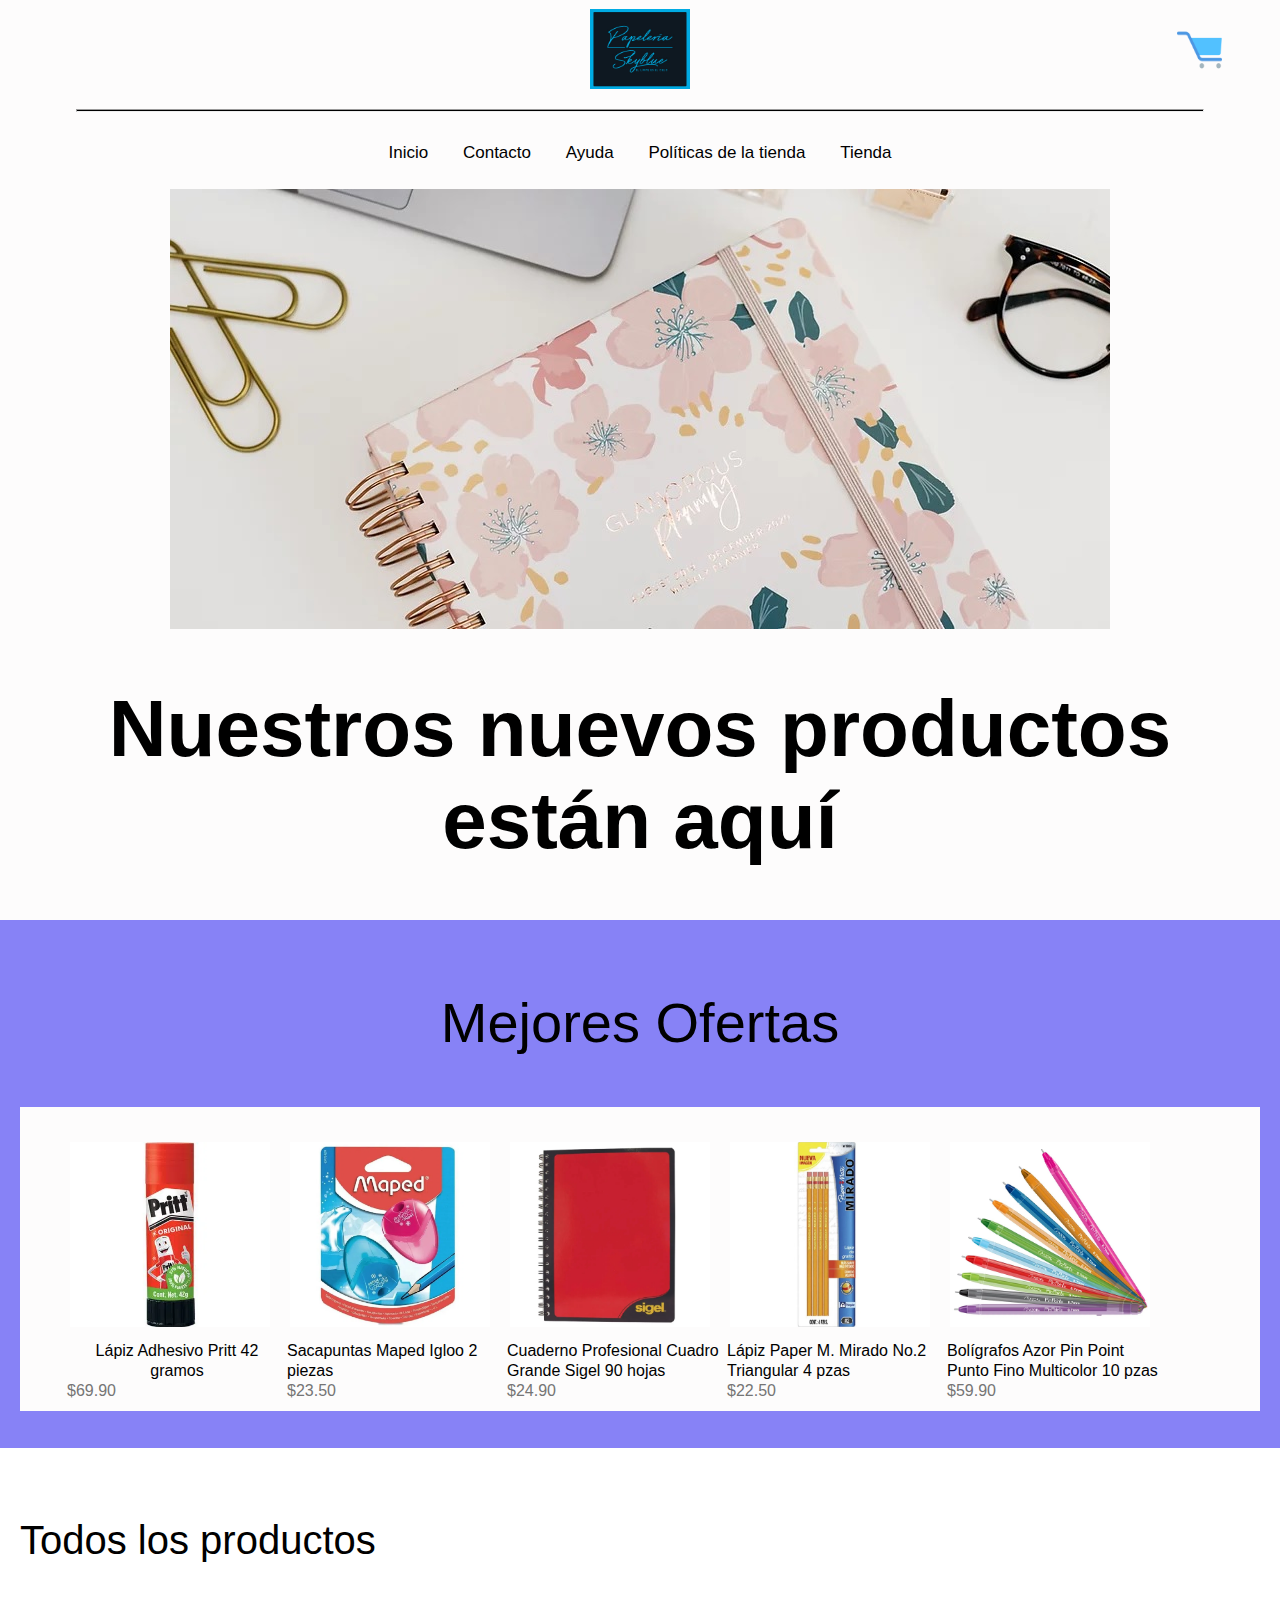
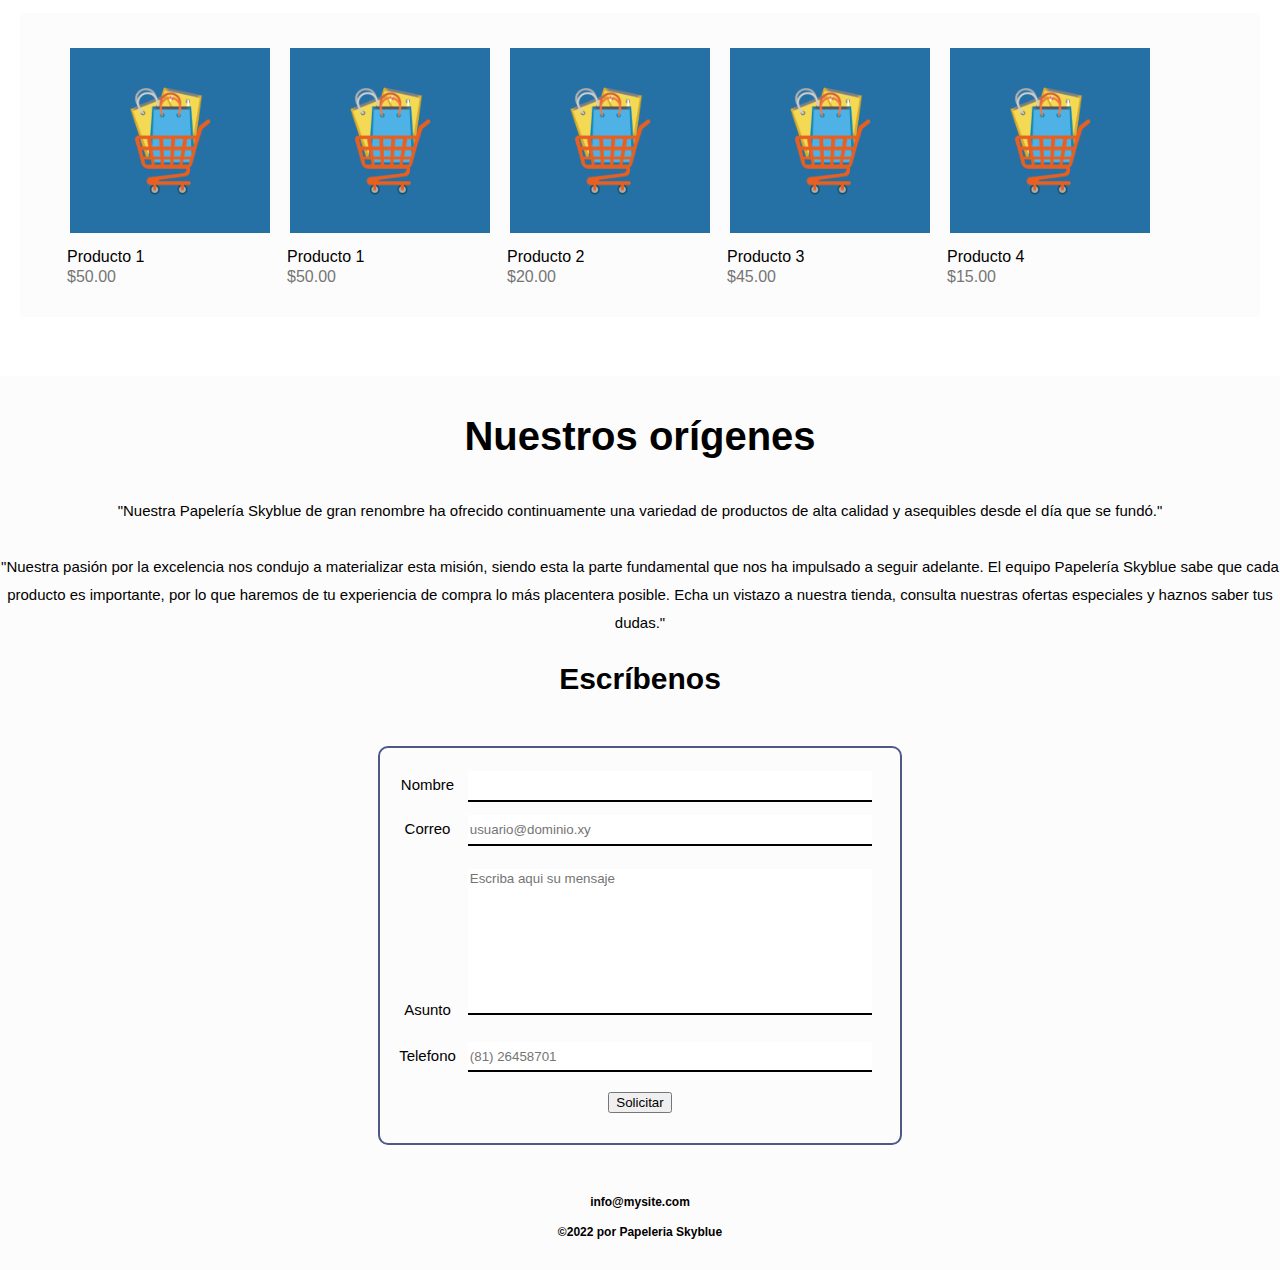
==== commit d329143a: "Merge branch 'main' of https://github.com/EdithVidales/Programacion78" ====
--- a/Evidencia1/evidencia1.html
+++ b/Evidencia1/evidencia1.html
@@ -80,18 +80,20 @@
                         <div class="box">
                             <div class="slide-img">
                                 <a href="#">
-                                    <img src="images/Imagen-prueba.jpg" alt="1">
-                                </a>
-                            </div>
-
-                            <div class="detalles-box">
-                                <a href="#">
-                                    <div class="tipo">
-                                        <span>
-                                            Producto 1
-                                        </span>
-                                    </div>
-                                    <div class="precio">$50.00</div>
+                                    <img src="images/Imagen-prueba1.jpg" alt="1">
+                                </a>
+                            </div>
+
+                            <div class="detalles-box">
+                                <a href="#">
+                                    <div class="tipo">
+                                        <span>
+                                            <center>
+                                                Lápiz Adhesivo Pritt 42 gramos
+                                            </center>
+                                        </span>
+                                    </div>
+                                    <div class="precio">$69.90</div>
                                 </a>
                             </div>
                         </div>
@@ -100,18 +102,18 @@
                         <div class="box">
                             <div class="slide-img">
                                 <a href="#">
-                                    <img src="images/Imagen-prueba.jpg" alt="1">
-                                </a>
-                            </div>
-
-                            <div class="detalles-box">
-                                <a href="#">
-                                    <div class="tipo">
-                                        <span>
-                                            Producto 1
-                                        </span>
-                                    </div>
-                                    <div class="precio">$50.00</div>
+                                    <img src="images/Imagen-prueba2.jpg" alt="1">
+                                </a>
+                            </div>
+
+                            <div class="detalles-box">
+                                <a href="#">
+                                    <div class="tipo">
+                                        <span>
+                                            Sacapuntas Maped Igloo 2 piezas 
+                                        </span>
+                                    </div>
+                                    <div class="precio">$23.50</div>
                                 </a>
                             </div>
                         </div>
@@ -120,18 +122,18 @@
                         <div class="box">
                             <div class="slide-img">
                                 <a href="#">
-                                    <img src="images/Imagen-prueba.jpg" alt="2">
-                                </a>
-                            </div>
-
-                            <div class="detalles-box">
-                                <a href="#">
-                                    <div class="tipo">
-                                        <span>
-                                            Producto 2
-                                        </span>
-                                    </div>
-                                    <div class="precio">$20.00</div>
+                                    <img src="images/Imagen-prueba3.jpg" alt="2">
+                                </a>
+                            </div>
+
+                            <div class="detalles-box">
+                                <a href="#">
+                                    <div class="tipo">
+                                        <span>
+                                            Cuaderno Profesional Cuadro Grande Sigel 90 hojas
+                                        </span>
+                                    </div>
+                                    <div class="precio">$24.90</div>
                                 </a>
                             </div>
                         </div>
@@ -140,18 +142,18 @@
                         <div class="box">
                             <div class="slide-img">
                                 <a href="#">
-                                    <img src="images/Imagen-prueba.jpg" alt="3">
-                                </a>
-                            </div>
-
-                            <div class="detalles-box">
-                                <a href="#">
-                                    <div class="tipo">
-                                        <span>
-                                            Producto 3
-                                        </span>
-                                    </div>
-                                    <div class="precio">$45.00</div>
+                                    <img src="images/Imagen-prueba4.jpg" alt="3">
+                                </a>
+                            </div>
+
+                            <div class="detalles-box">
+                                <a href="#">
+                                    <div class="tipo">
+                                        <span>
+                                            Lápiz Paper M. Mirado No.2 Triangular 4 pzas
+                                        </span>
+                                    </div>
+                                    <div class="precio">$22.50</div>
                                 </a>
                             </div>
                         </div>
@@ -160,18 +162,18 @@
                         <div class="box">
                             <div class="slide-img">
                                 <a href="#">
-                                    <img src="images/Imagen-prueba.jpg" alt="4">
-                                </a>
-                            </div>
-
-                            <div class="detalles-box">
-                                <a href="#">
-                                    <div class="tipo">
-                                        <span>
-                                            Producto 4
-                                        </span>
-                                    </div>
-                                    <div class="precio">$15.00</div>
+                                    <img src="images/Imagen-prueba5.jpg" alt="4">
+                                </a>
+                            </div>
+
+                            <div class="detalles-box">
+                                <a href="#">
+                                    <div class="tipo">
+                                        <span>
+                                            Bolígrafos Azor Pin Point Punto Fino Multicolor 10 pzas
+                                        </span>
+                                    </div>
+                                    <div class="precio">$59.90</div>
                                 </a>
                             </div>
                         </div>
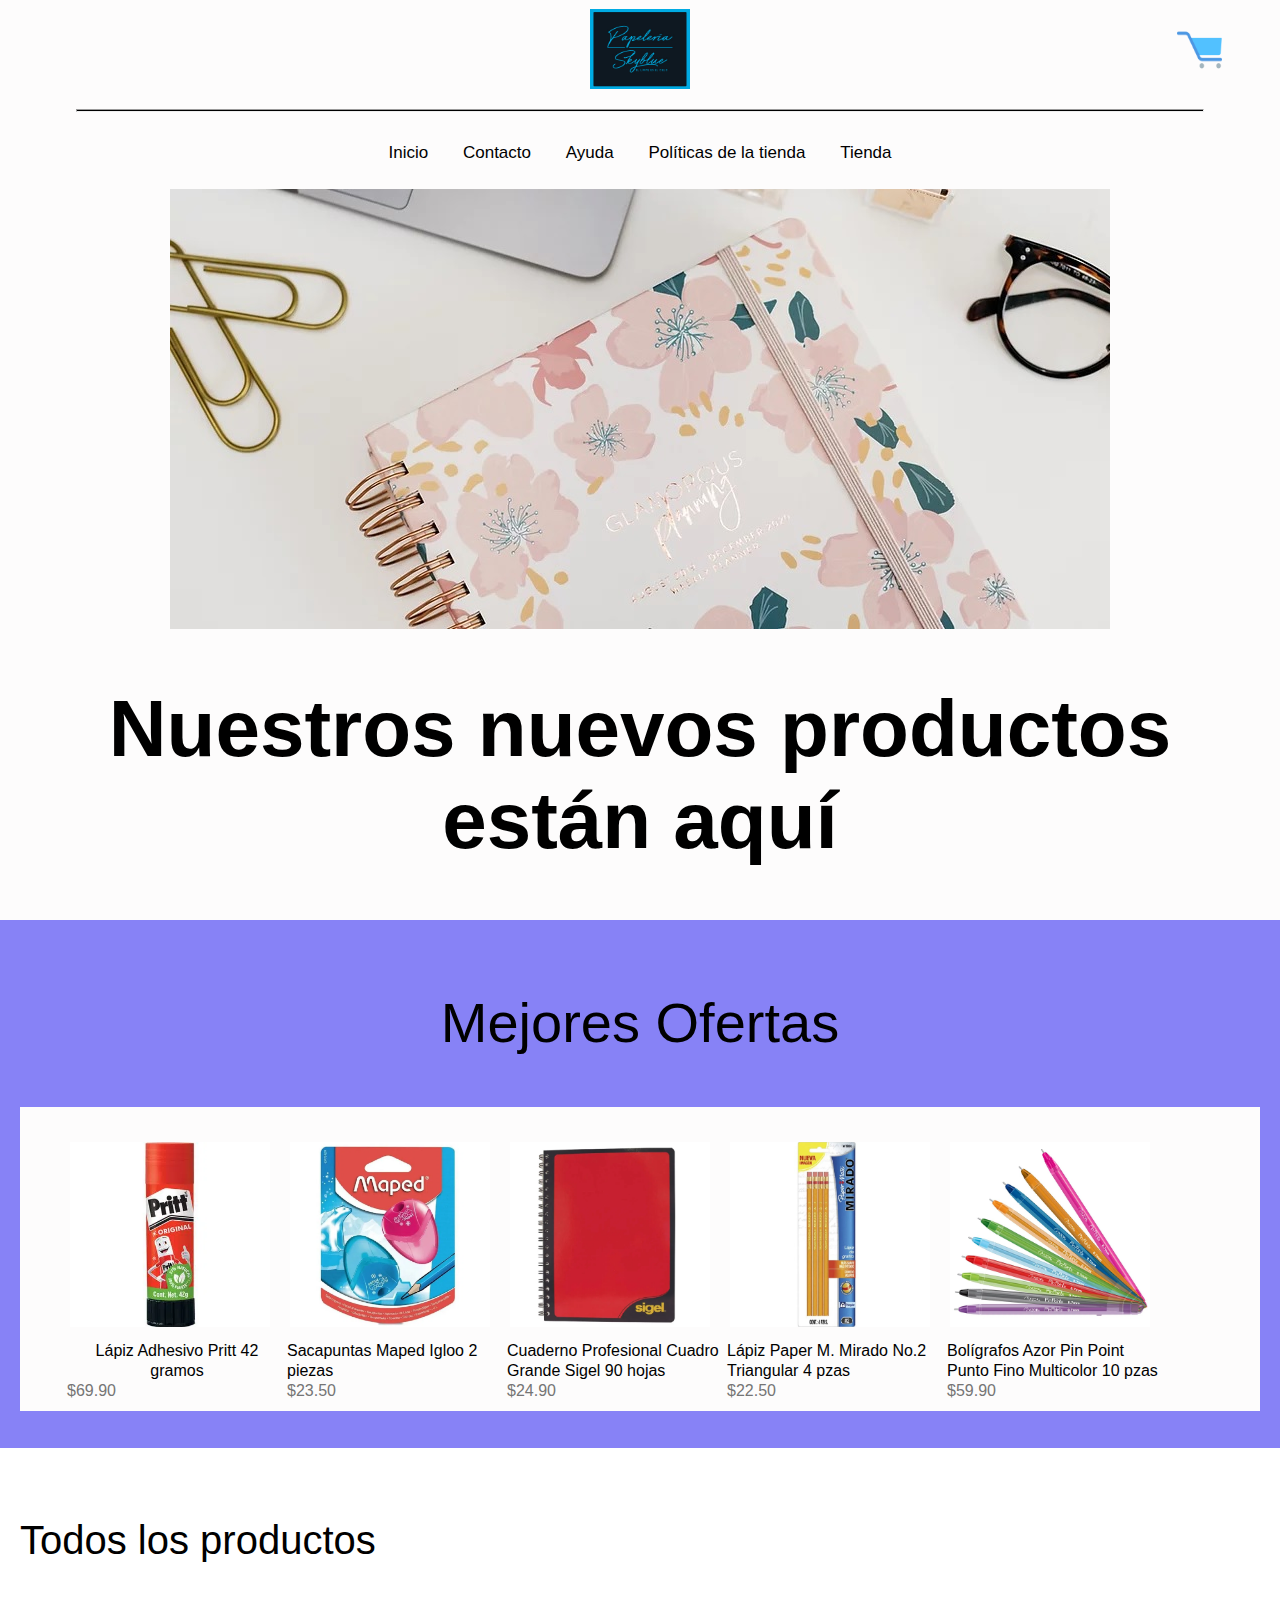
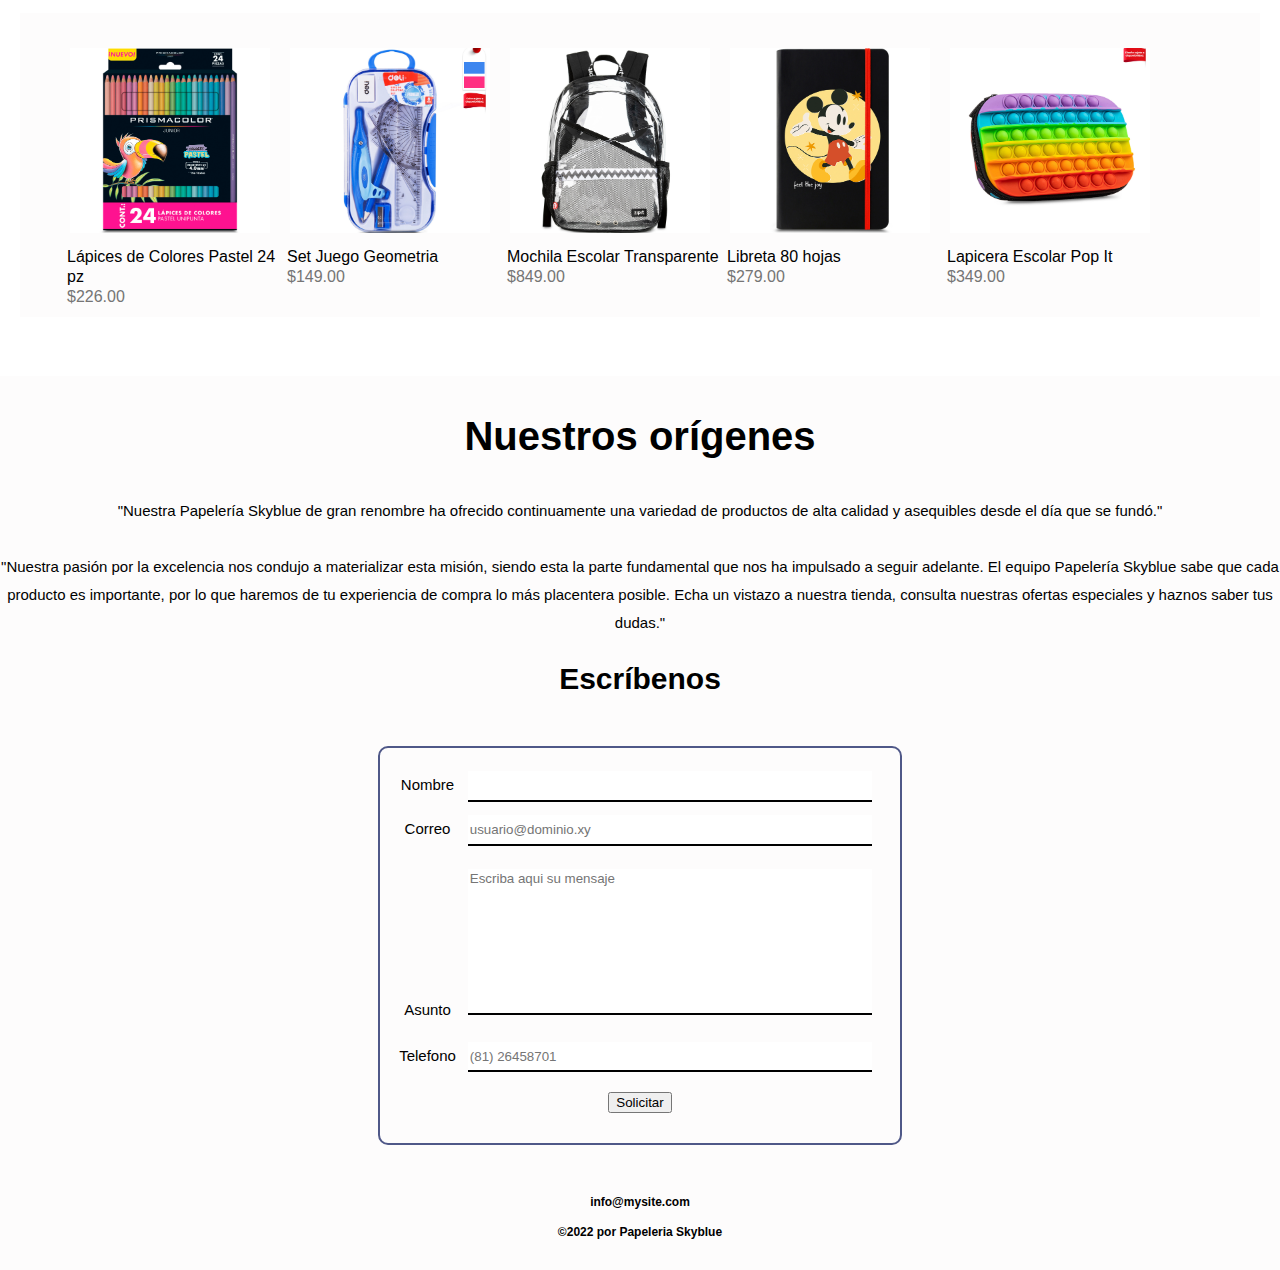
==== commit 30eca307: "Se agrego productos a Todos los productos" ====
--- a/Evidencia1/evidencia1.html
+++ b/Evidencia1/evidencia1.html
@@ -196,18 +196,18 @@
                         <div class="box">
                             <div class="slide-img">
                                 <a href="#">
-                                    <img src="images/Imagen-prueba.jpg" alt="1">
-                                </a>
-                            </div>
-
-                            <div class="detalles-box">
-                                <a href="#">
-                                    <div class="tipo">
-                                        <span>
-                                            Producto 1
-                                        </span>
-                                    </div>
-                                    <div class="precio">$50.00</div>
+                                    <img src="images/pruebaprod1.jpg" alt="1">
+                                </a>
+                            </div>
+
+                            <div class="detalles-box">
+                                <a href="#">
+                                    <div class="tipo">
+                                        <span>
+                                            Lápices de Colores Pastel 24 pz
+                                        </span>
+                                    </div>
+                                    <div class="precio">$226.00</div>
                                 </a>
                             </div>
                         </div>
@@ -216,18 +216,18 @@
                         <div class="box">
                             <div class="slide-img">
                                 <a href="#">
-                                    <img src="images/Imagen-prueba.jpg" alt="1">
-                                </a>
-                            </div>
-
-                            <div class="detalles-box">
-                                <a href="#">
-                                    <div class="tipo">
-                                        <span>
-                                            Producto 1
-                                        </span>
-                                    </div>
-                                    <div class="precio">$50.00</div>
+                                    <img src="images/pruebaprod2.jpg" alt="1">
+                                </a>
+                            </div>
+
+                            <div class="detalles-box">
+                                <a href="#">
+                                    <div class="tipo">
+                                        <span>
+                                            Set Juego Geometria
+                                        </span>
+                                    </div>
+                                    <div class="precio">$149.00</div>
                                 </a>
                             </div>
                         </div>
@@ -236,18 +236,18 @@
                         <div class="box">
                             <div class="slide-img">
                                 <a href="#">
-                                    <img src="images/Imagen-prueba.jpg" alt="2">
-                                </a>
-                            </div>
-
-                            <div class="detalles-box">
-                                <a href="#">
-                                    <div class="tipo">
-                                        <span>
-                                            Producto 2
-                                        </span>
-                                    </div>
-                                    <div class="precio">$20.00</div>
+                                    <img src="images/pruebaprod3.jpg" alt="2">
+                                </a>
+                            </div>
+
+                            <div class="detalles-box">
+                                <a href="#">
+                                    <div class="tipo">
+                                        <span>
+                                            Mochila Escolar Transparente
+                                        </span>
+                                    </div>
+                                    <div class="precio">$849.00</div>
                                 </a>
                             </div>
                         </div>
@@ -256,18 +256,18 @@
                         <div class="box">
                             <div class="slide-img">
                                 <a href="#">
-                                    <img src="images/Imagen-prueba.jpg" alt="3">
-                                </a>
-                            </div>
-
-                            <div class="detalles-box">
-                                <a href="#">
-                                    <div class="tipo">
-                                        <span>
-                                            Producto 3
-                                        </span>
-                                    </div>
-                                    <div class="precio">$45.00</div>
+                                    <img src="images/pruebaprod4.jpg" alt="3">
+                                </a>
+                            </div>
+
+                            <div class="detalles-box">
+                                <a href="#">
+                                    <div class="tipo">
+                                        <span>
+                                            Libreta 80 hojas
+                                        </span>
+                                    </div>
+                                    <div class="precio">$279.00</div>
                                 </a>
                             </div>
                         </div>
@@ -276,18 +276,18 @@
                         <div class="box">
                             <div class="slide-img">
                                 <a href="#">
-                                    <img src="images/Imagen-prueba.jpg" alt="4">
-                                </a>
-                            </div>
-
-                            <div class="detalles-box">
-                                <a href="#">
-                                    <div class="tipo">
-                                        <span>
-                                            Producto 4
-                                        </span>
-                                    </div>
-                                    <div class="precio">$15.00</div>
+                                    <img src="images/pruebaprod5.jpg" alt="4">
+                                </a>
+                            </div>
+
+                            <div class="detalles-box">
+                                <a href="#">
+                                    <div class="tipo">
+                                        <span>
+                                            Lapicera Escolar Pop It
+                                        </span>
+                                    </div>
+                                    <div class="precio">$349.00</div>
                                 </a>
                             </div>
                         </div>
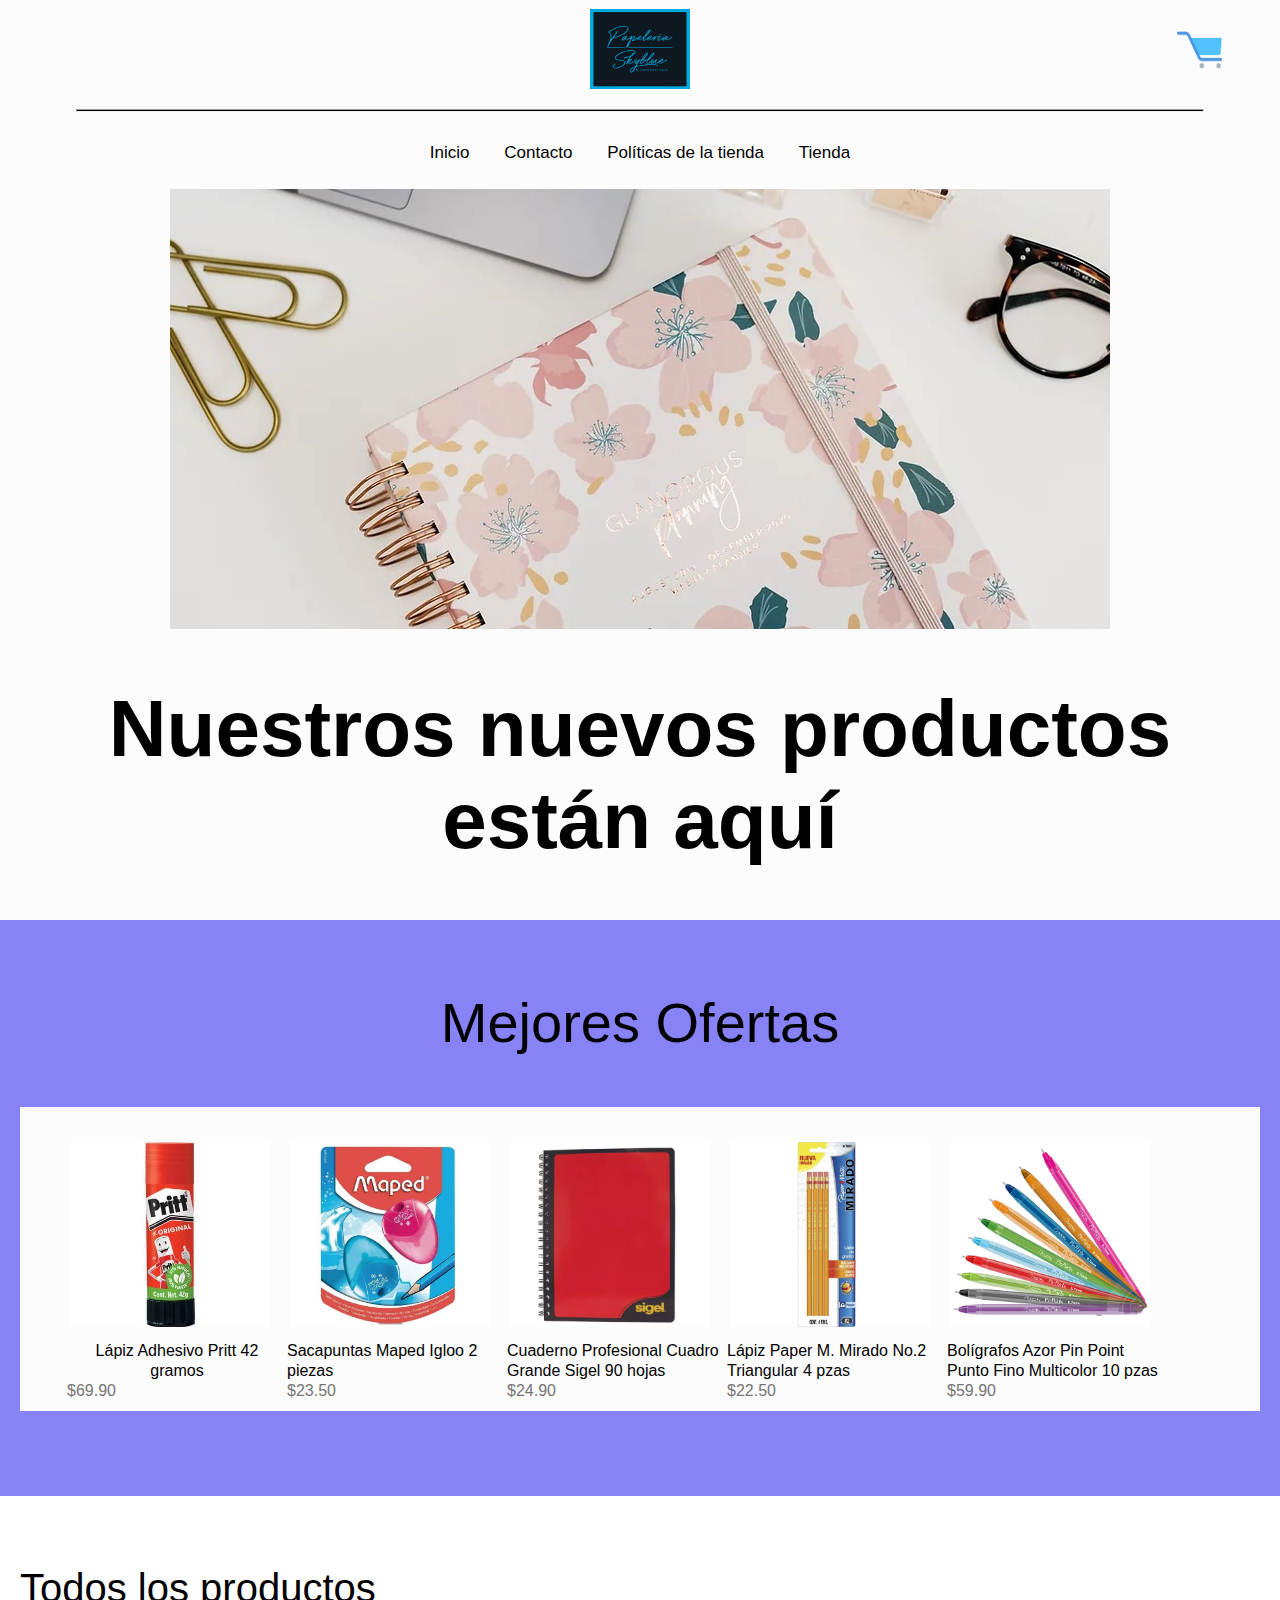
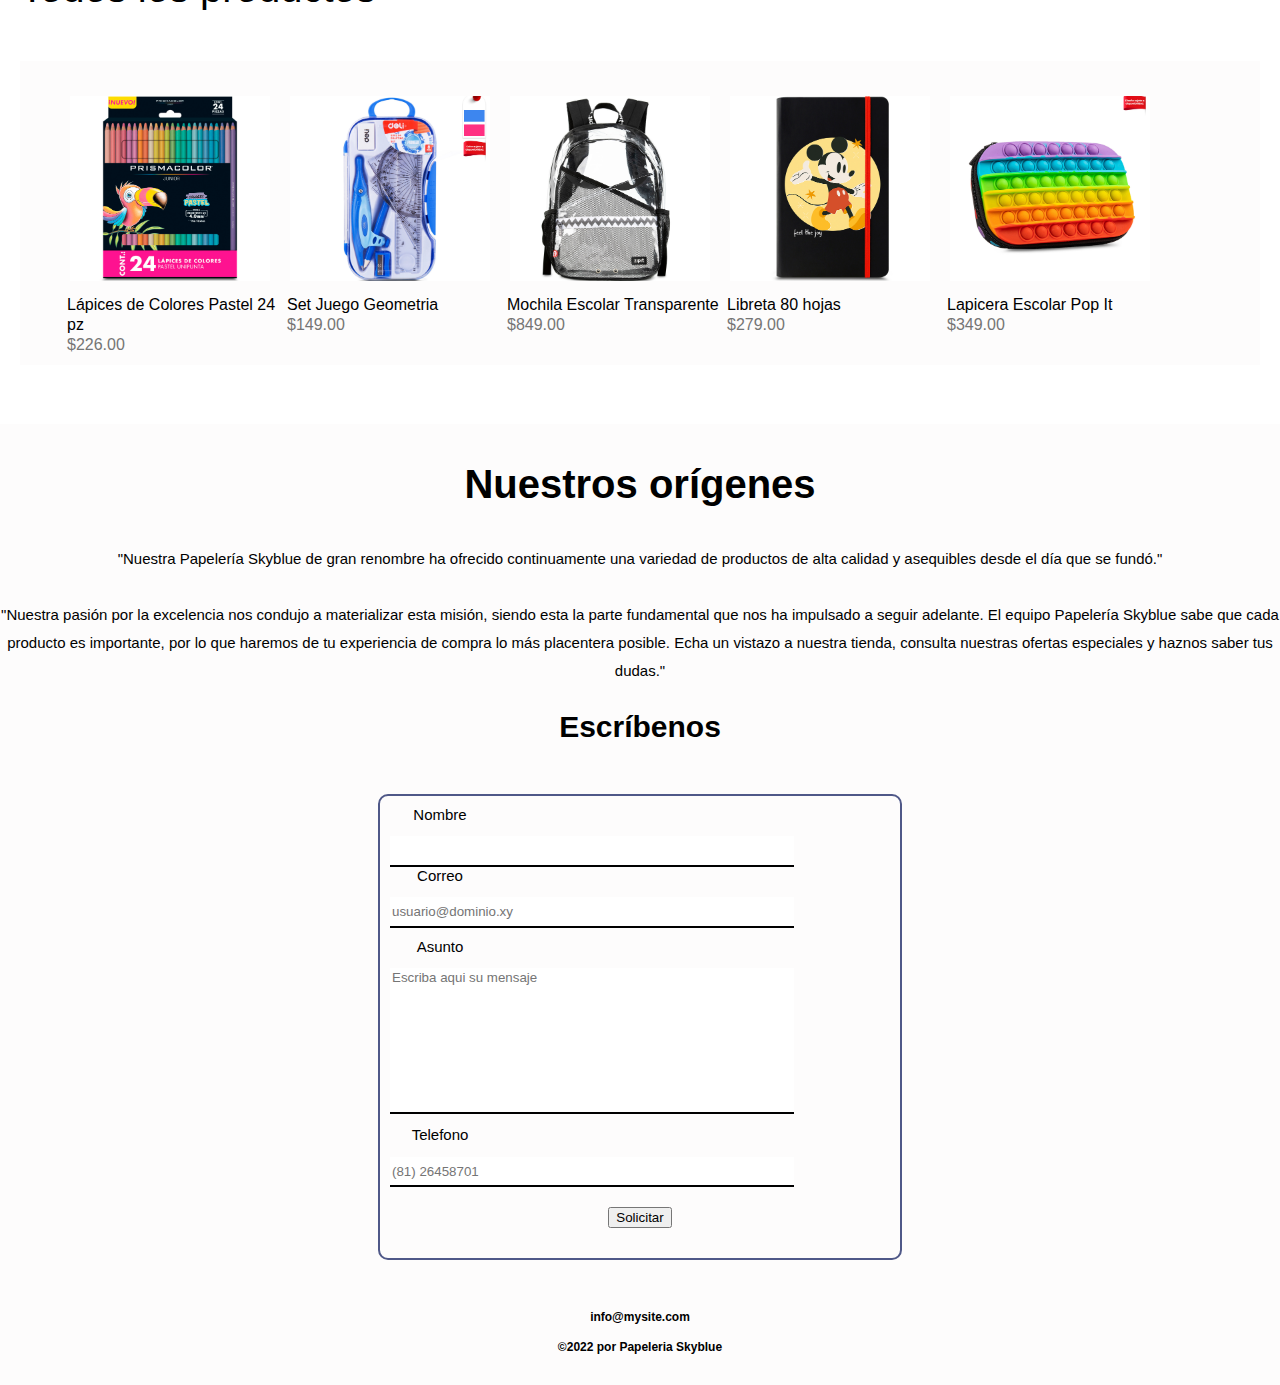
==== commit b6bdf252: "Se arreglaron cosas y se eliminó del menú el apartado de 'ayuda'" ====
--- a/Evidencia1/evidencia1.html
+++ b/Evidencia1/evidencia1.html
@@ -41,7 +41,6 @@
         <div class="nave_1" id="myTopnav">
             <a href="evidencia1.html">Inicio</a>
             <a href="contacto.html">Contacto</a>
-            <a href="#Ayuda">Ayuda</a>
             <a href="#Politicas">Políticas de la tienda</a>
             <a href="#Tienda">Tienda</a>
             <a href="javascript:void(0);" class="icon" onclick="myFunction()"><i class="fa fa-bars"></i></a>
--- a/Evidencia1/detalles.css
+++ b/Evidencia1/detalles.css
@@ -134,7 +134,7 @@
 .cartas-carrusel {
     background-color: rgb(135,130,246);
     padding: 20px;
-    height: 30.5rem;
+    height: 33.5rem;
 }
 
 .cartas-carrusel2 {
--- a/Evidencia1/contacto.css
+++ b/Evidencia1/contacto.css
@@ -142,7 +142,7 @@
     font-size: 1.5em;
     display: inline-block;
     padding: 0;
-    width: 15%;
+    width: 20%;
     text-align: center;
     
 }
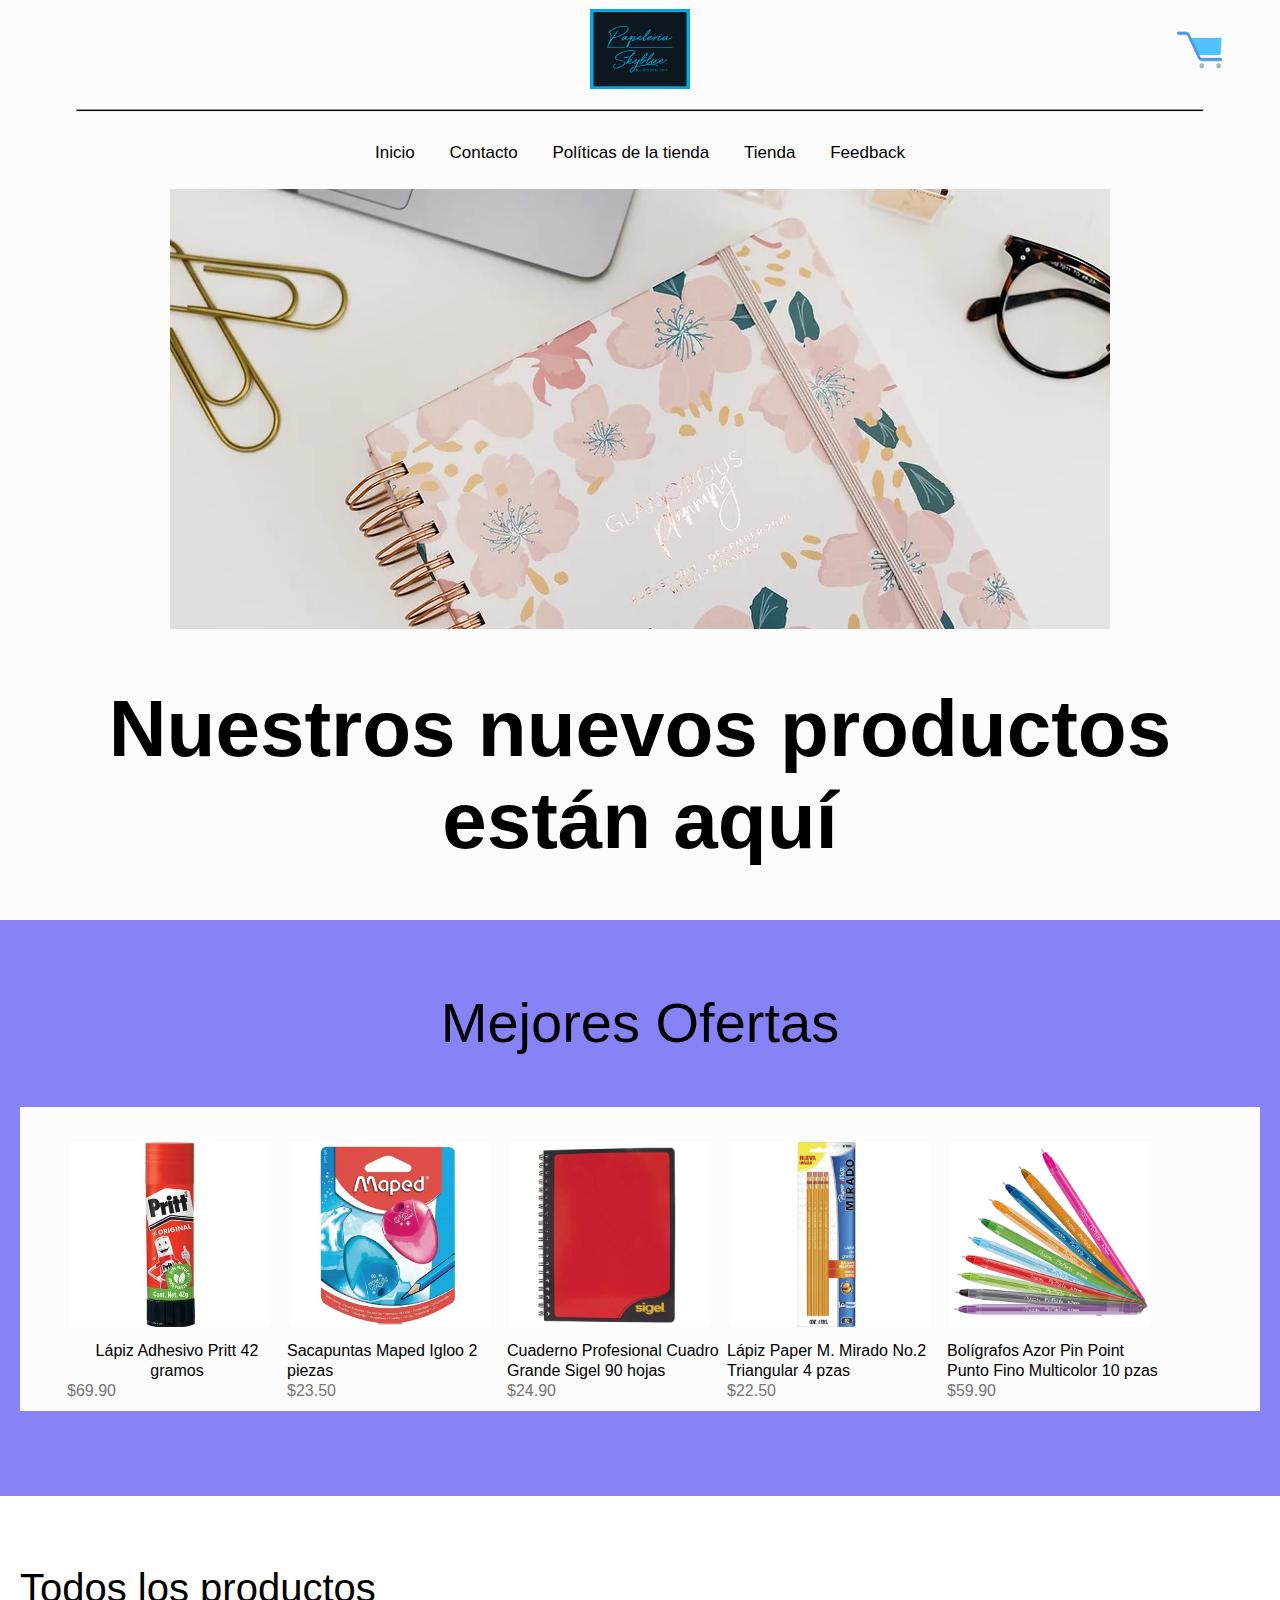
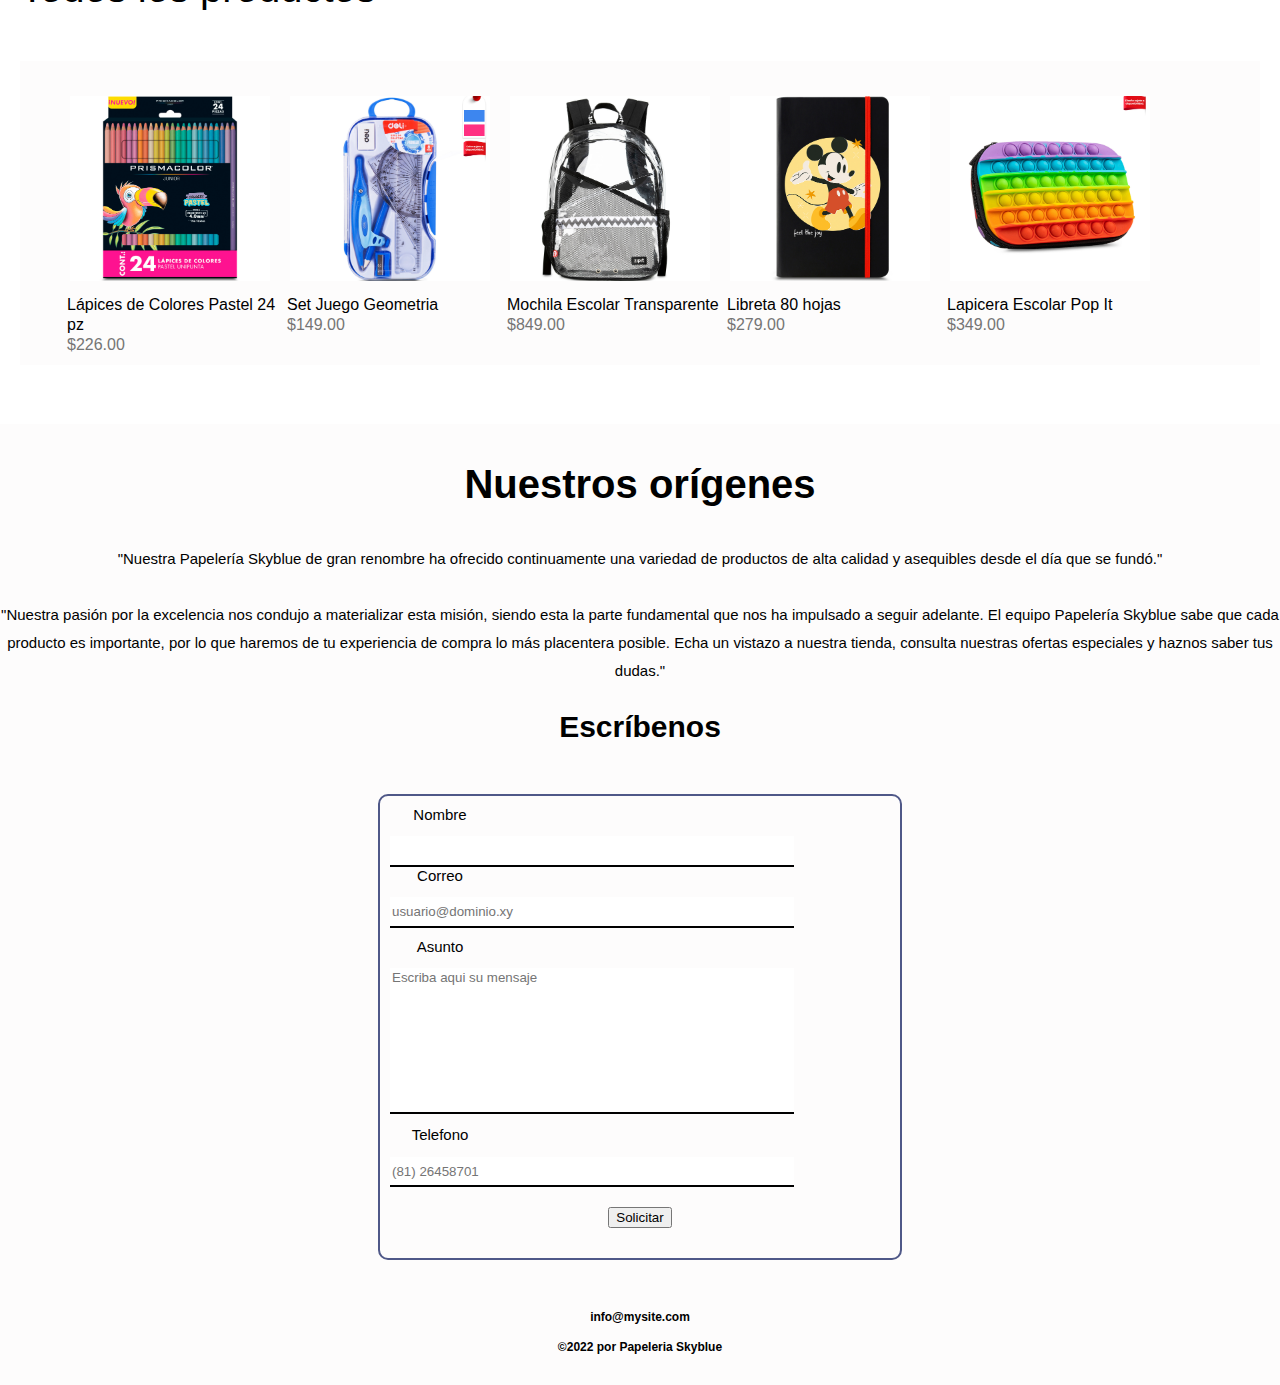
==== commit d95ed15c: "Se agrego aparto en el menu llamado 'Freedback'" ====
--- a/Evidencia1/evidencia1.html
+++ b/Evidencia1/evidencia1.html
@@ -43,6 +43,7 @@
             <a href="contacto.html">Contacto</a>
             <a href="#Politicas">Políticas de la tienda</a>
             <a href="#Tienda">Tienda</a>
+            <a href="#Tienda">Feedback</a>
             <a href="javascript:void(0);" class="icon" onclick="myFunction()"><i class="fa fa-bars"></i></a>
         </div>
         <script>
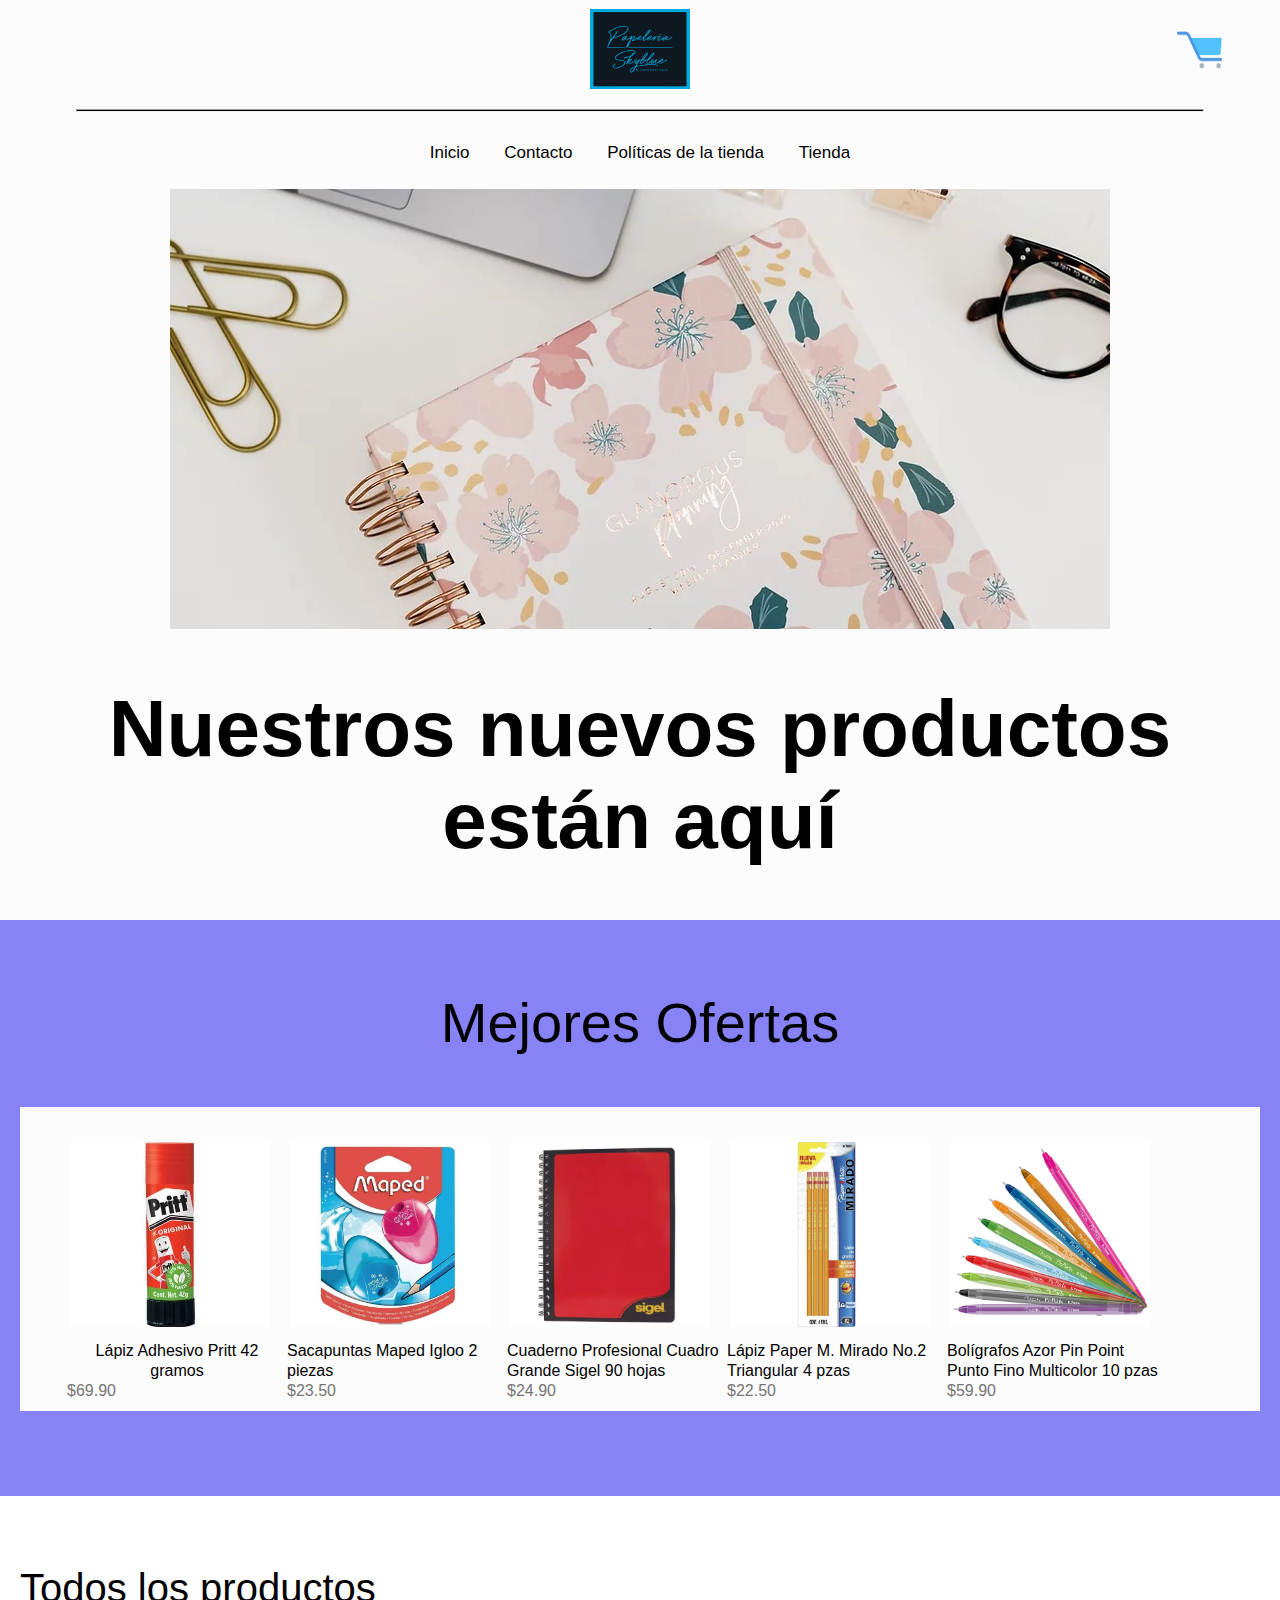
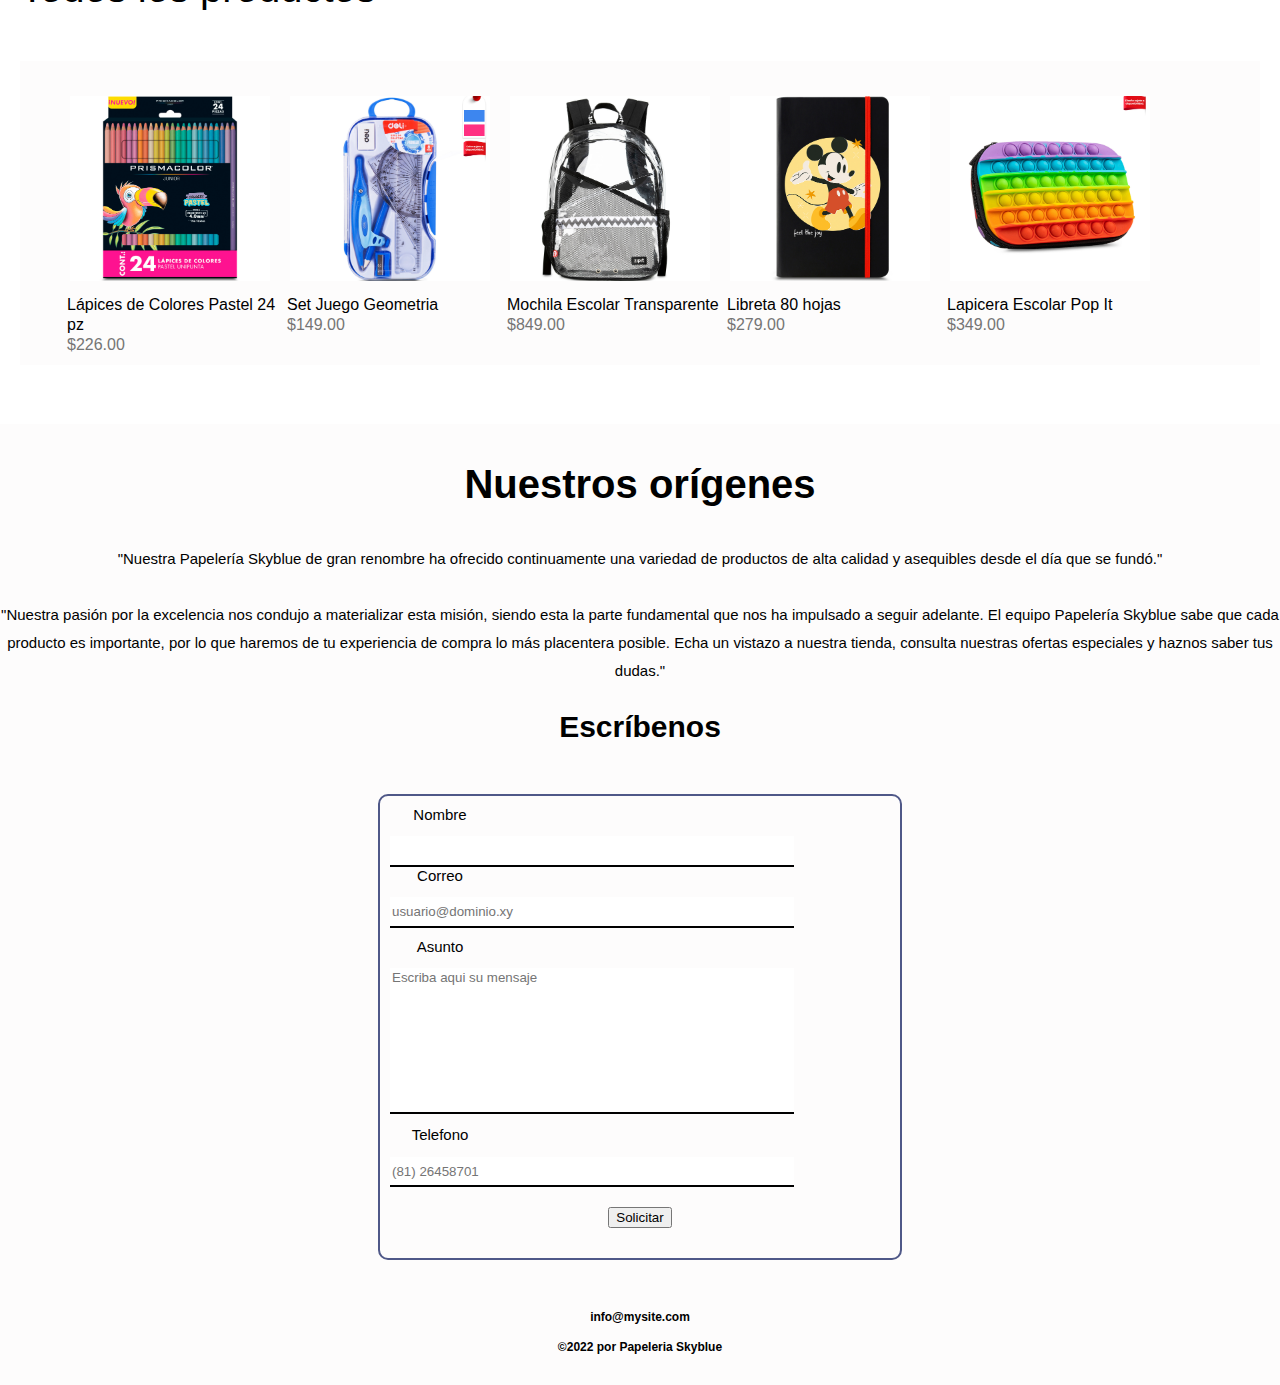
==== commit 5e3720d1: "No que siempre no será un feedback" ====
--- a/Evidencia1/evidencia1.html
+++ b/Evidencia1/evidencia1.html
@@ -43,7 +43,6 @@
             <a href="contacto.html">Contacto</a>
             <a href="#Politicas">Políticas de la tienda</a>
             <a href="#Tienda">Tienda</a>
-            <a href="#Tienda">Feedback</a>
             <a href="javascript:void(0);" class="icon" onclick="myFunction()"><i class="fa fa-bars"></i></a>
         </div>
         <script>
